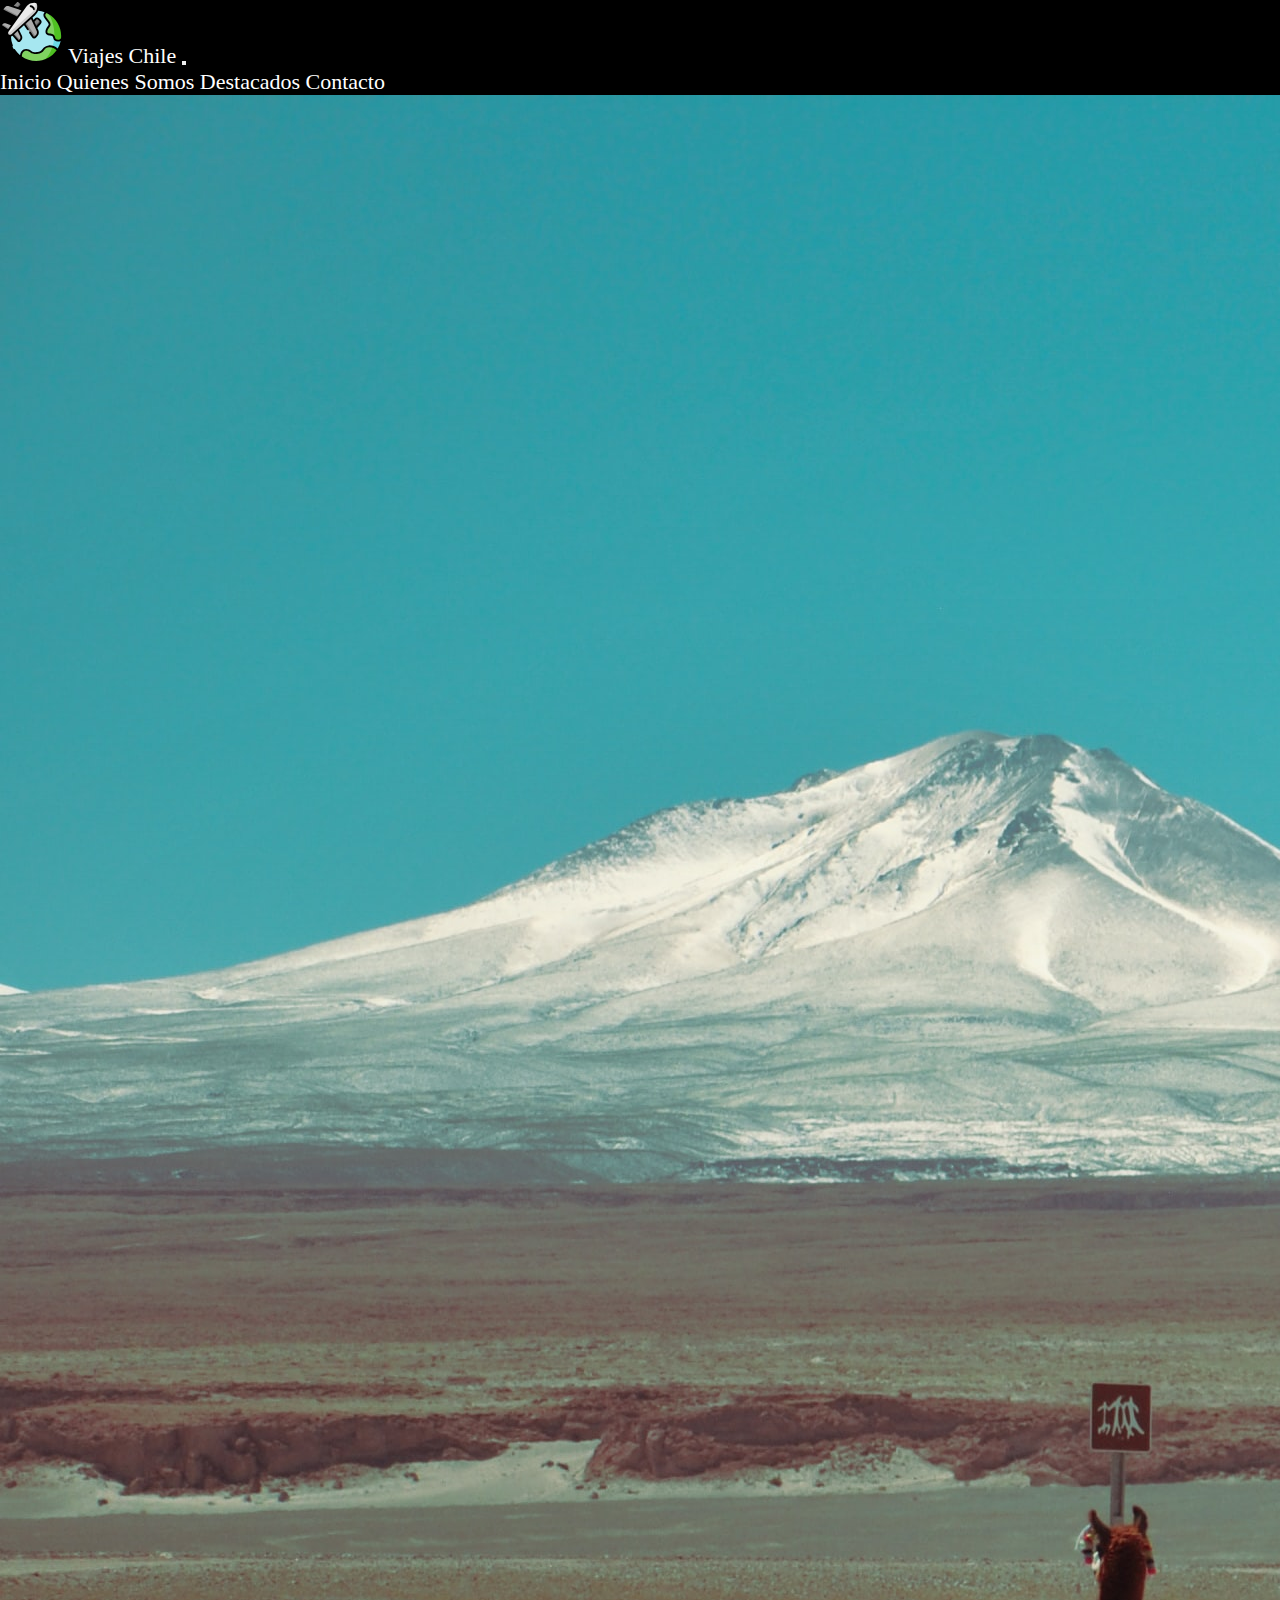
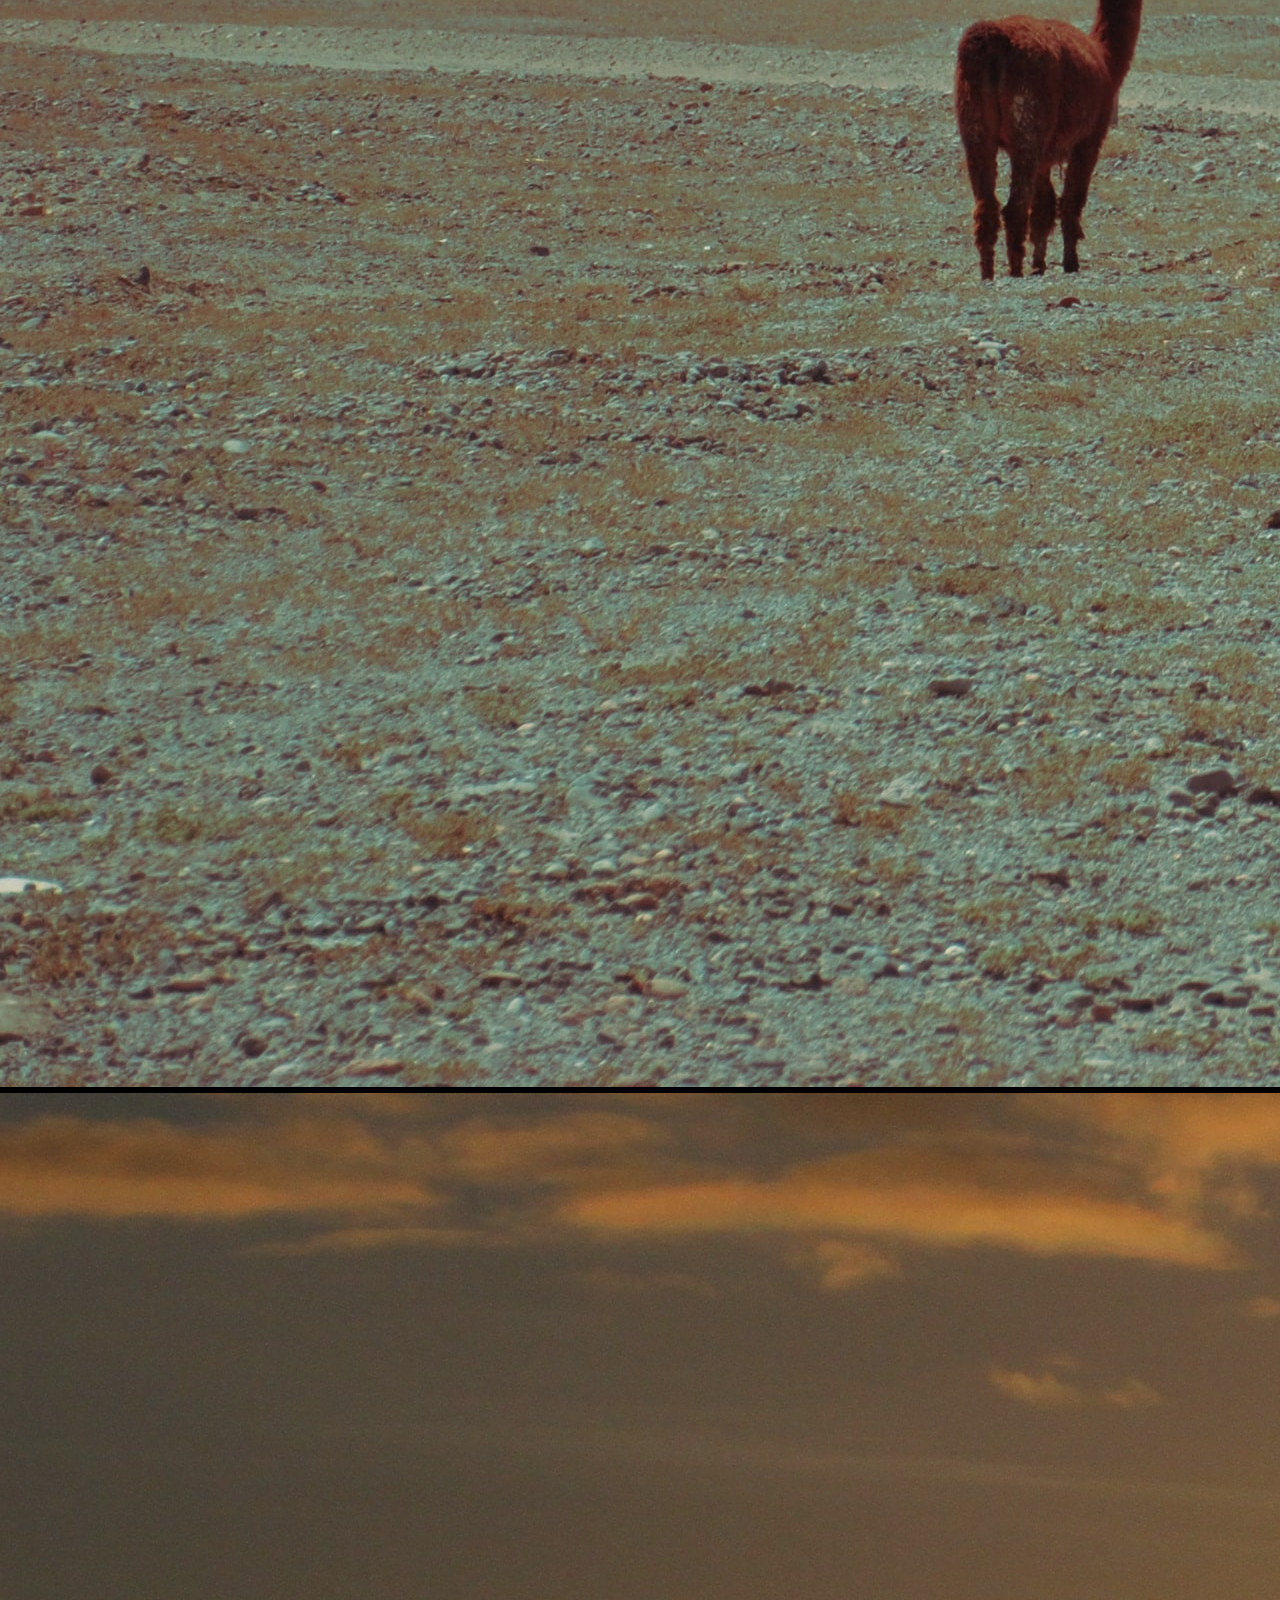
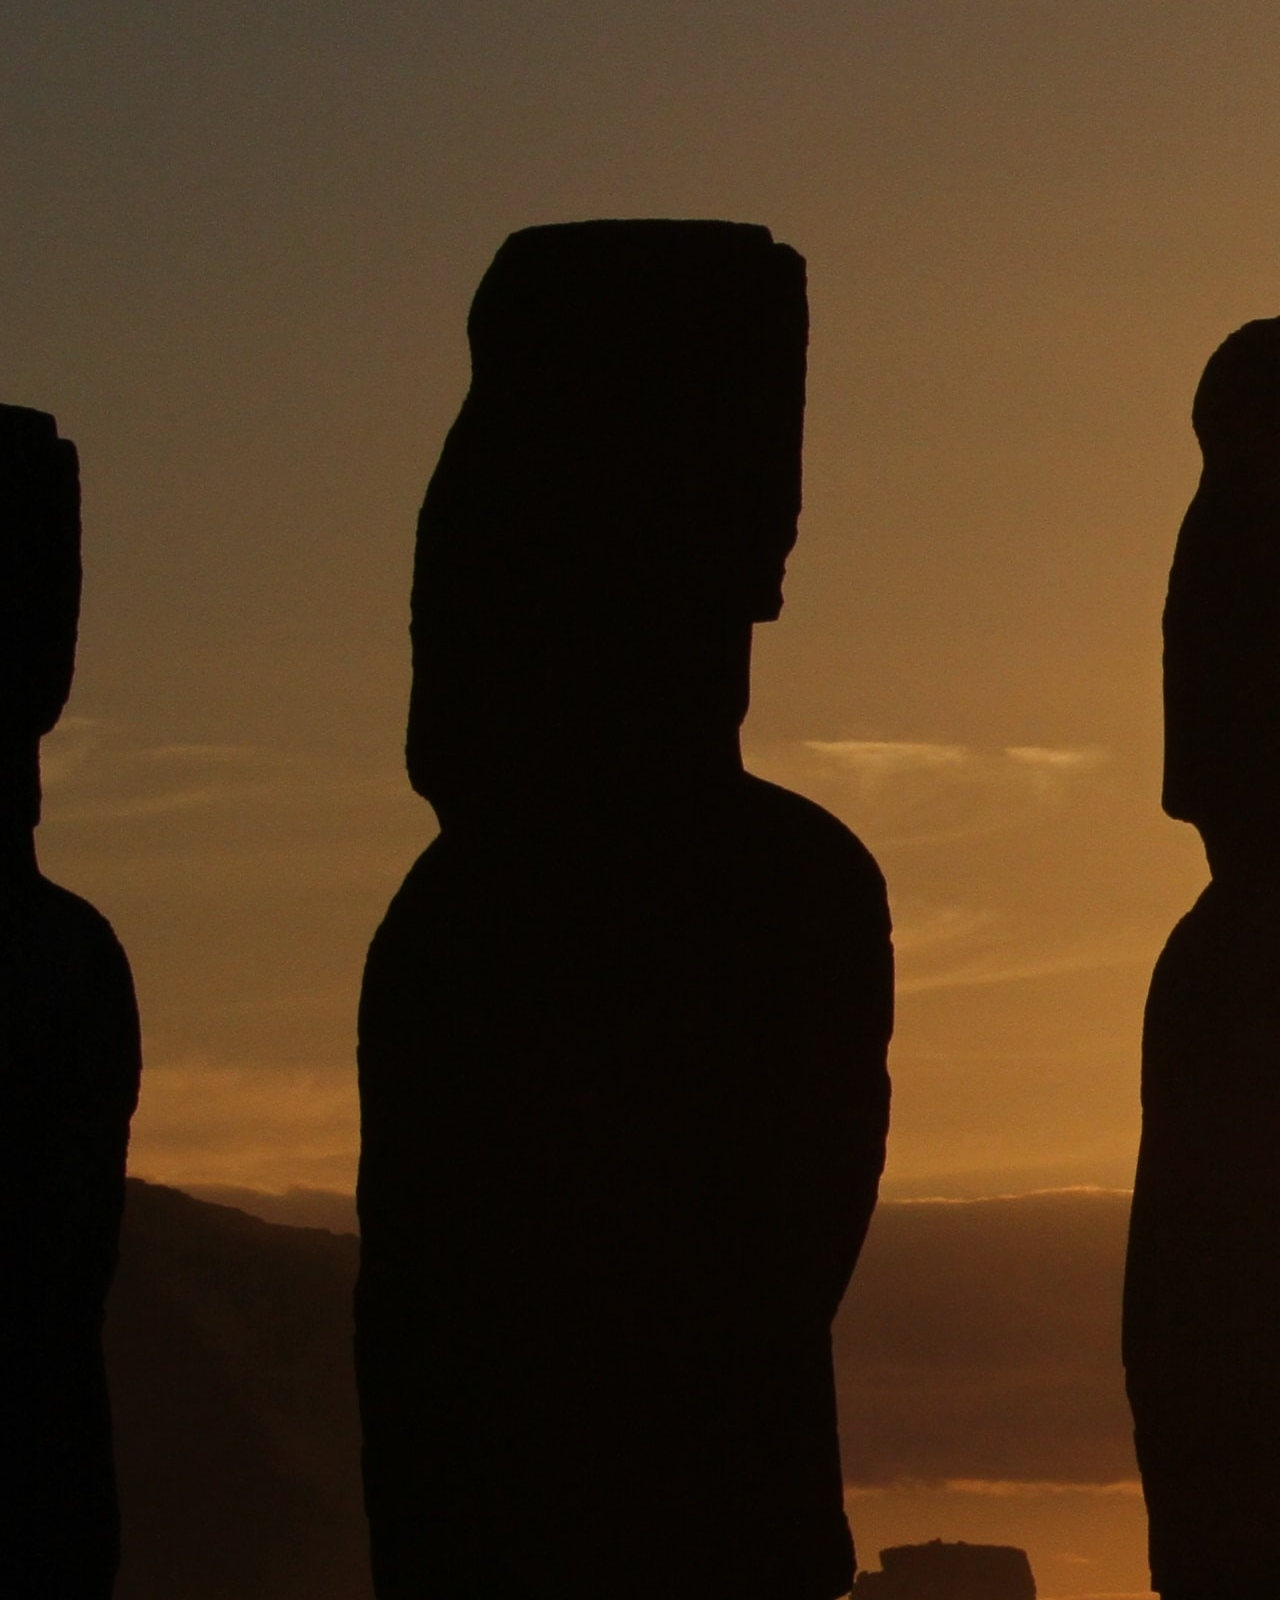
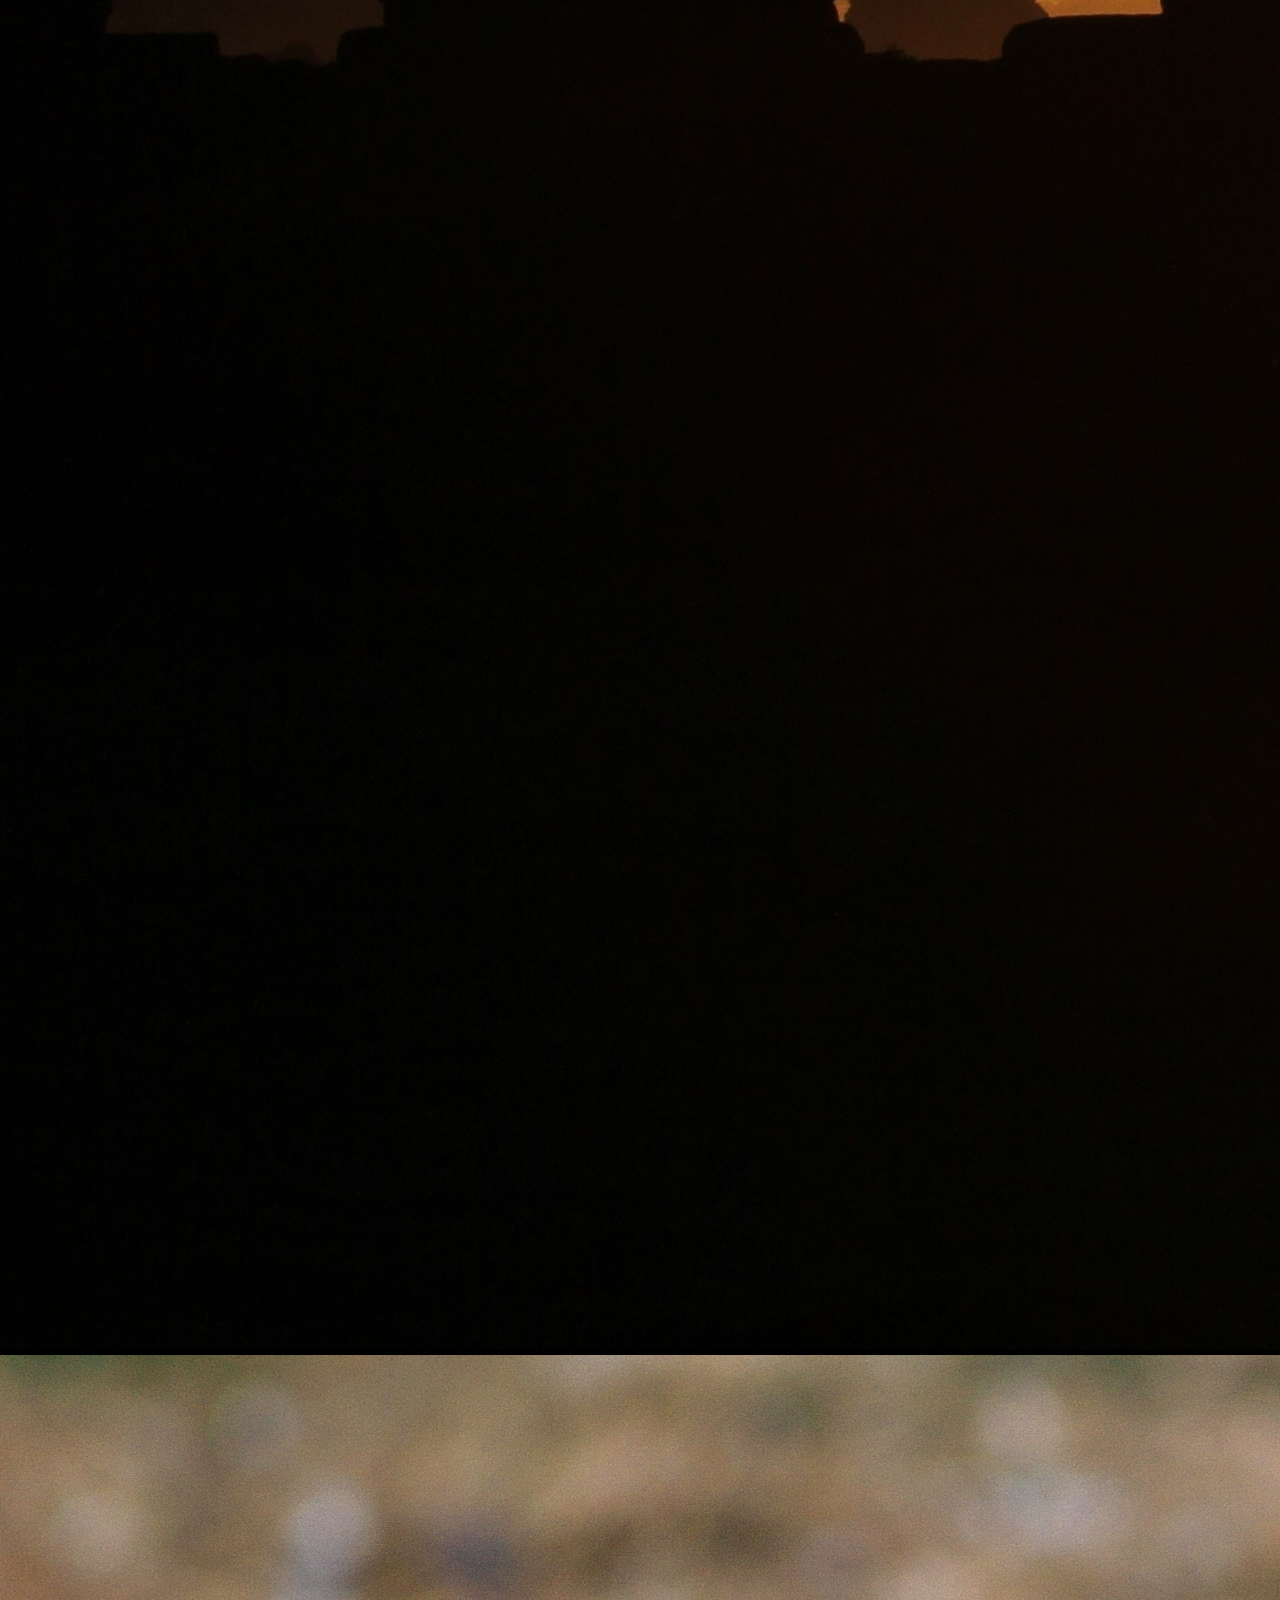
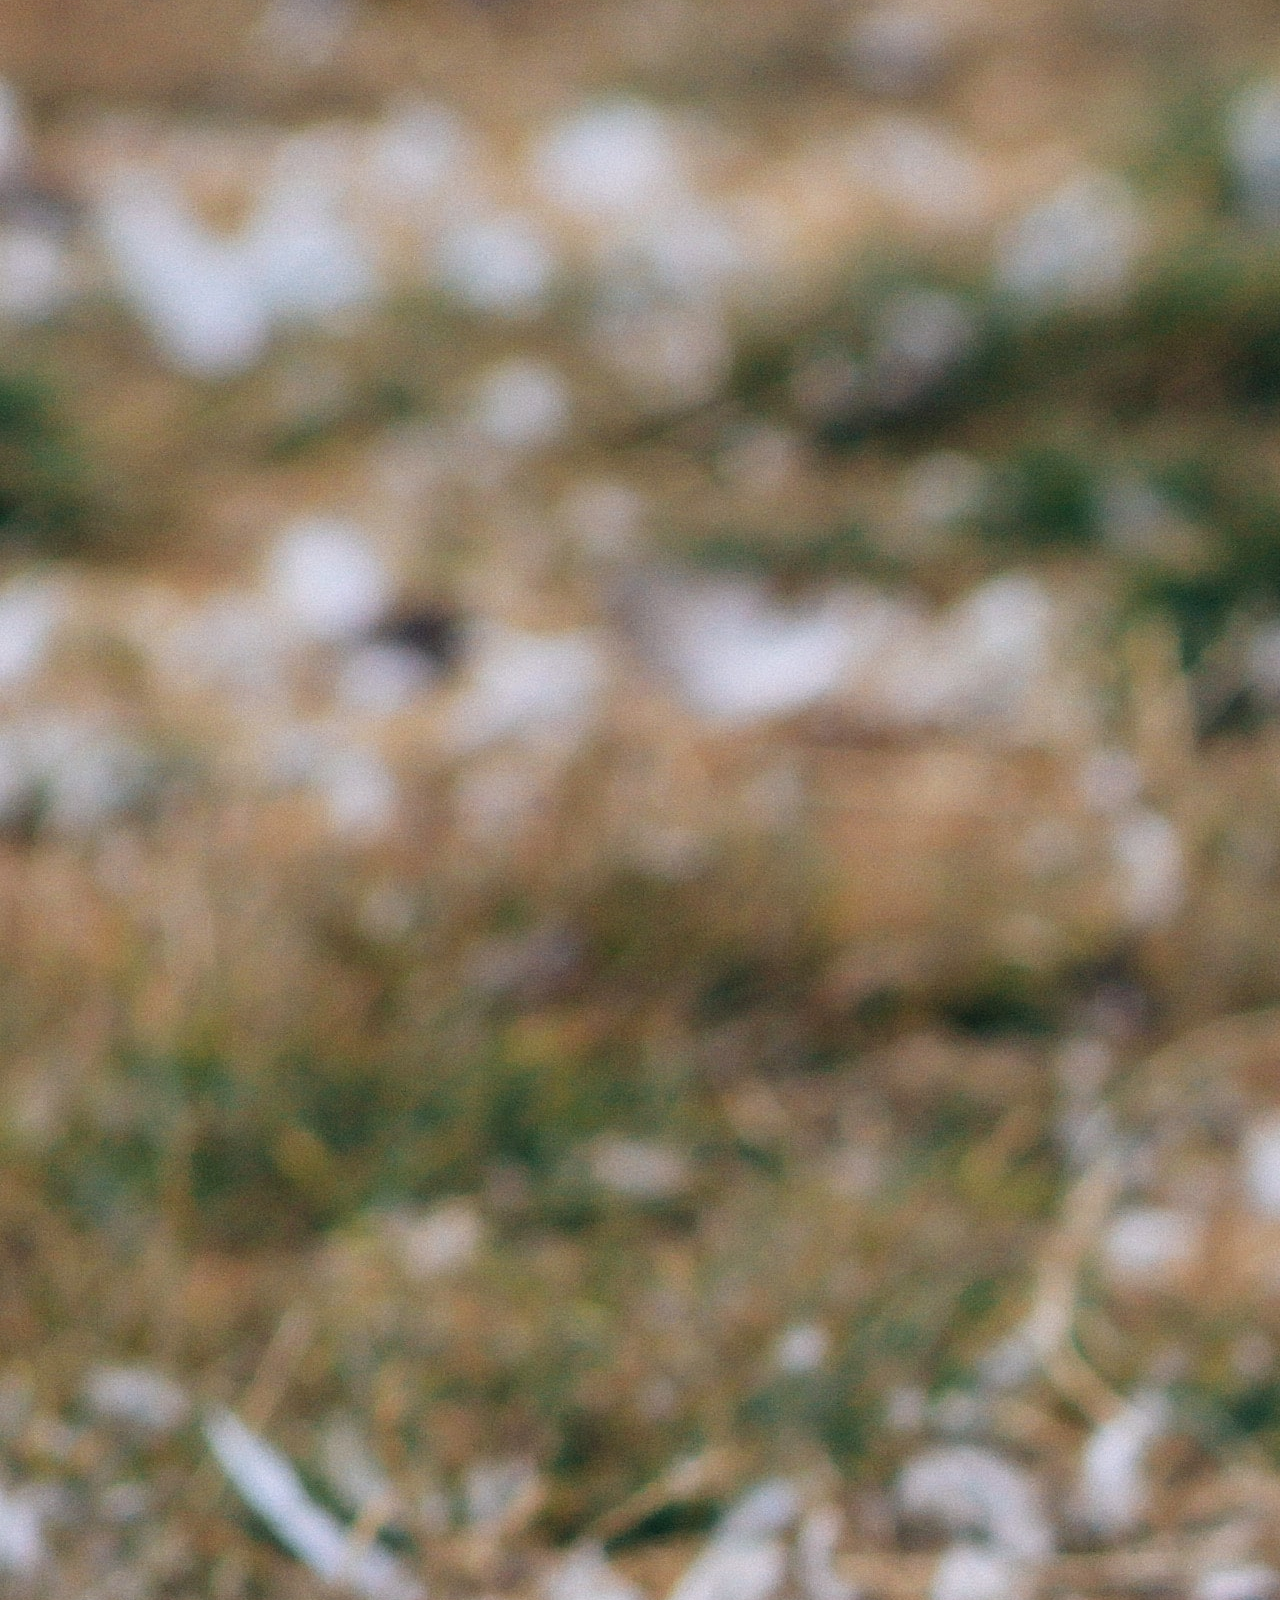
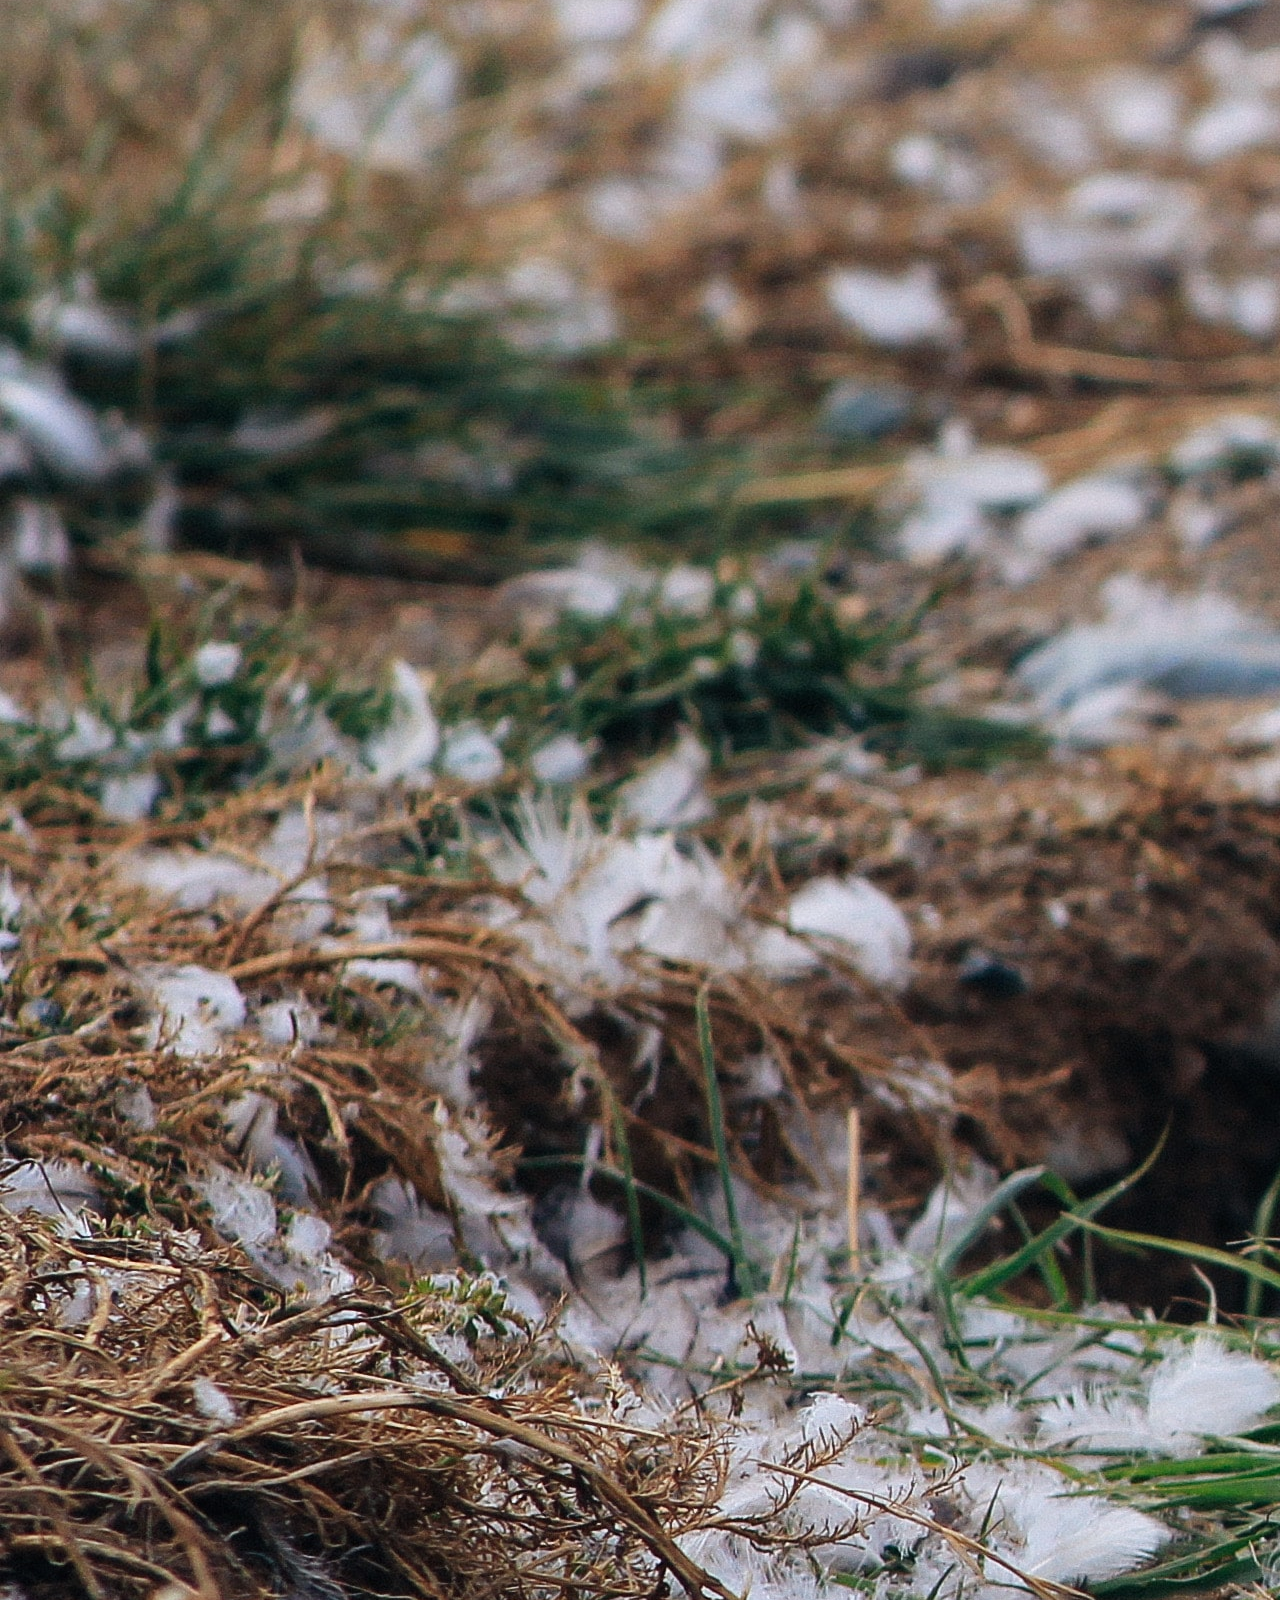
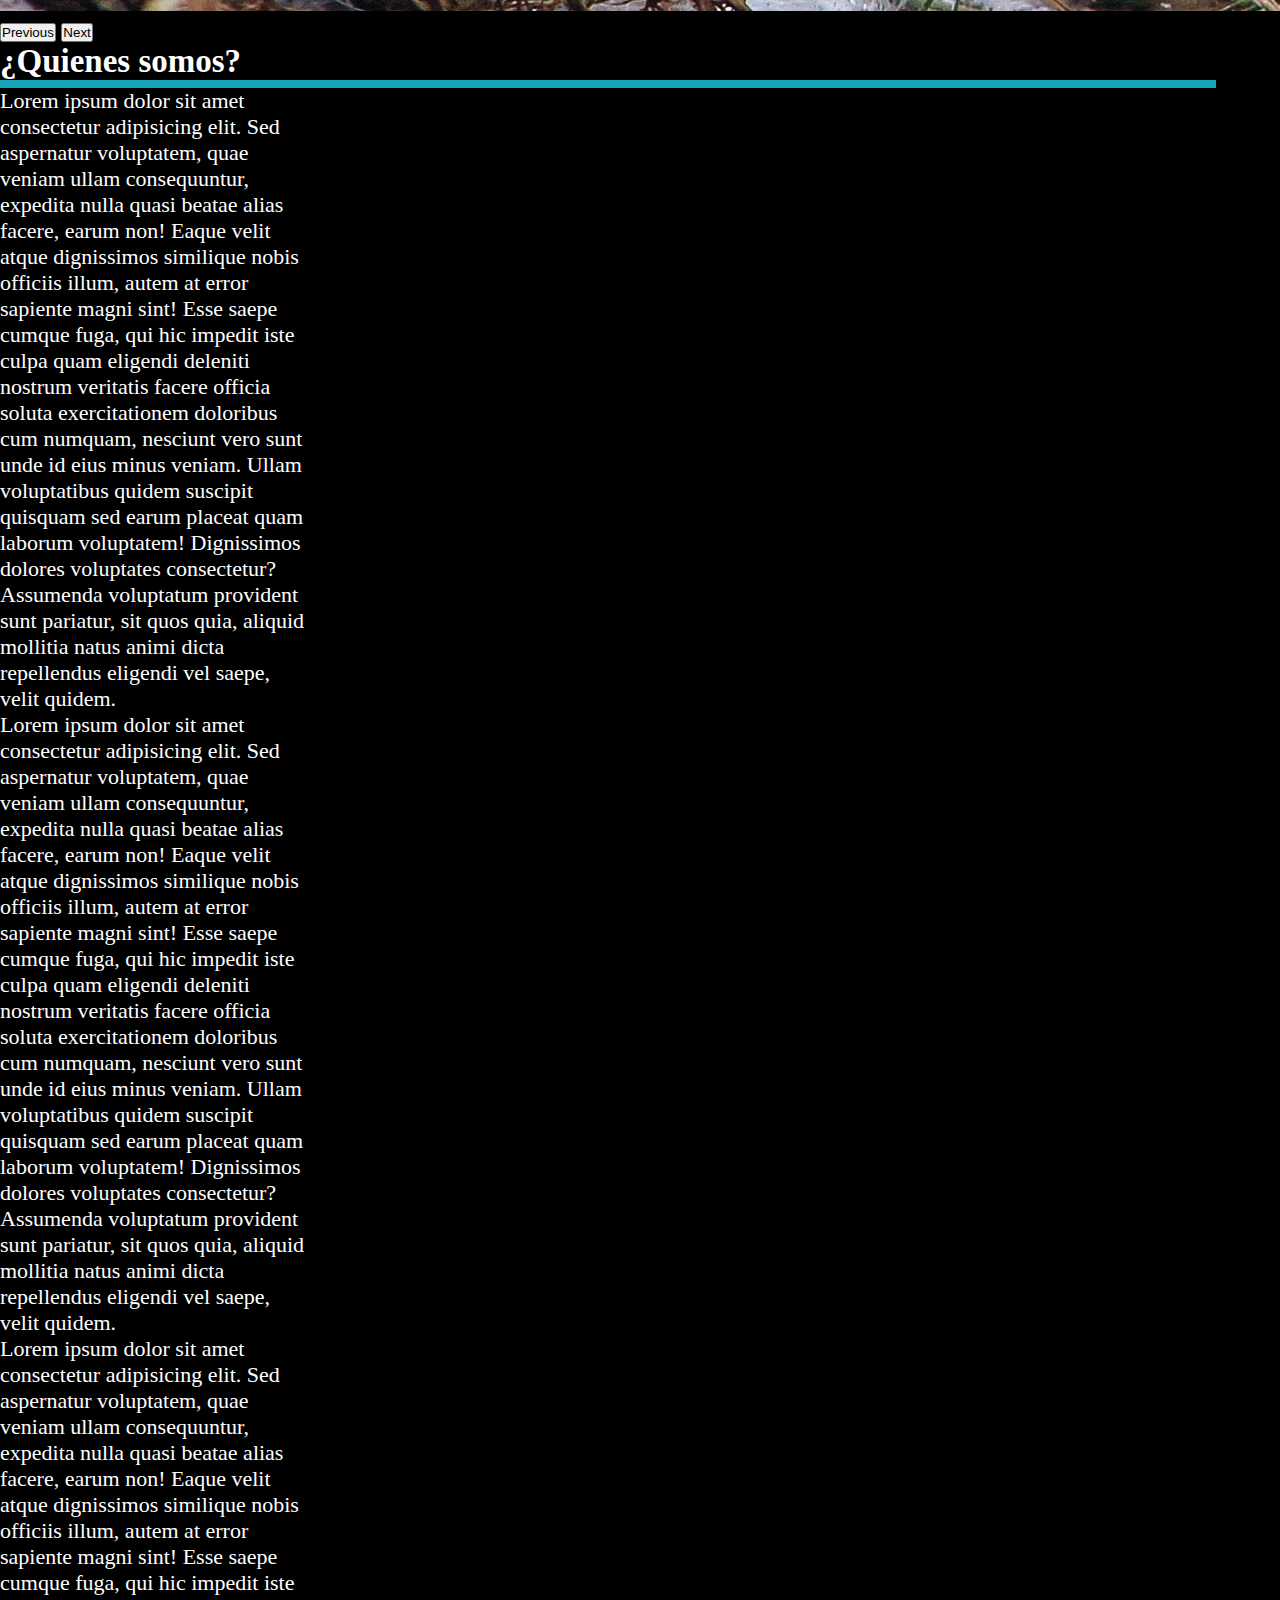
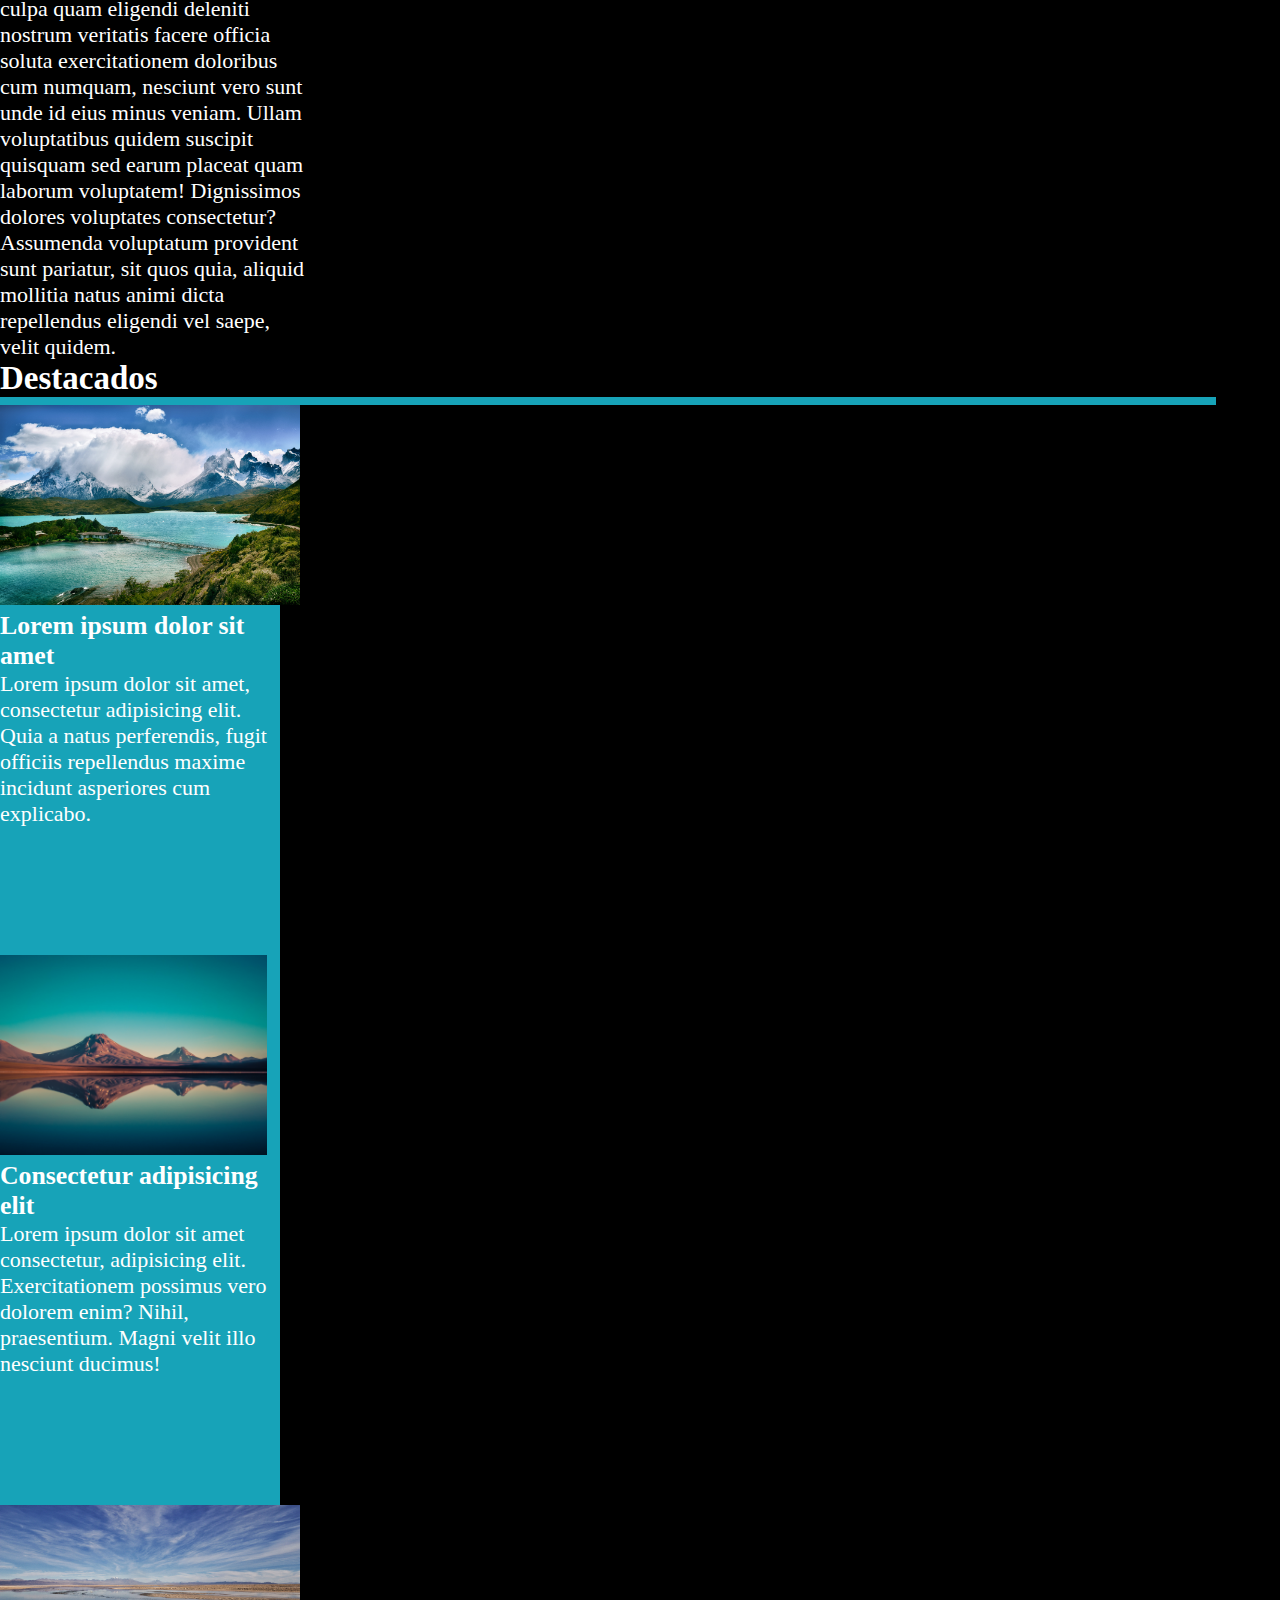
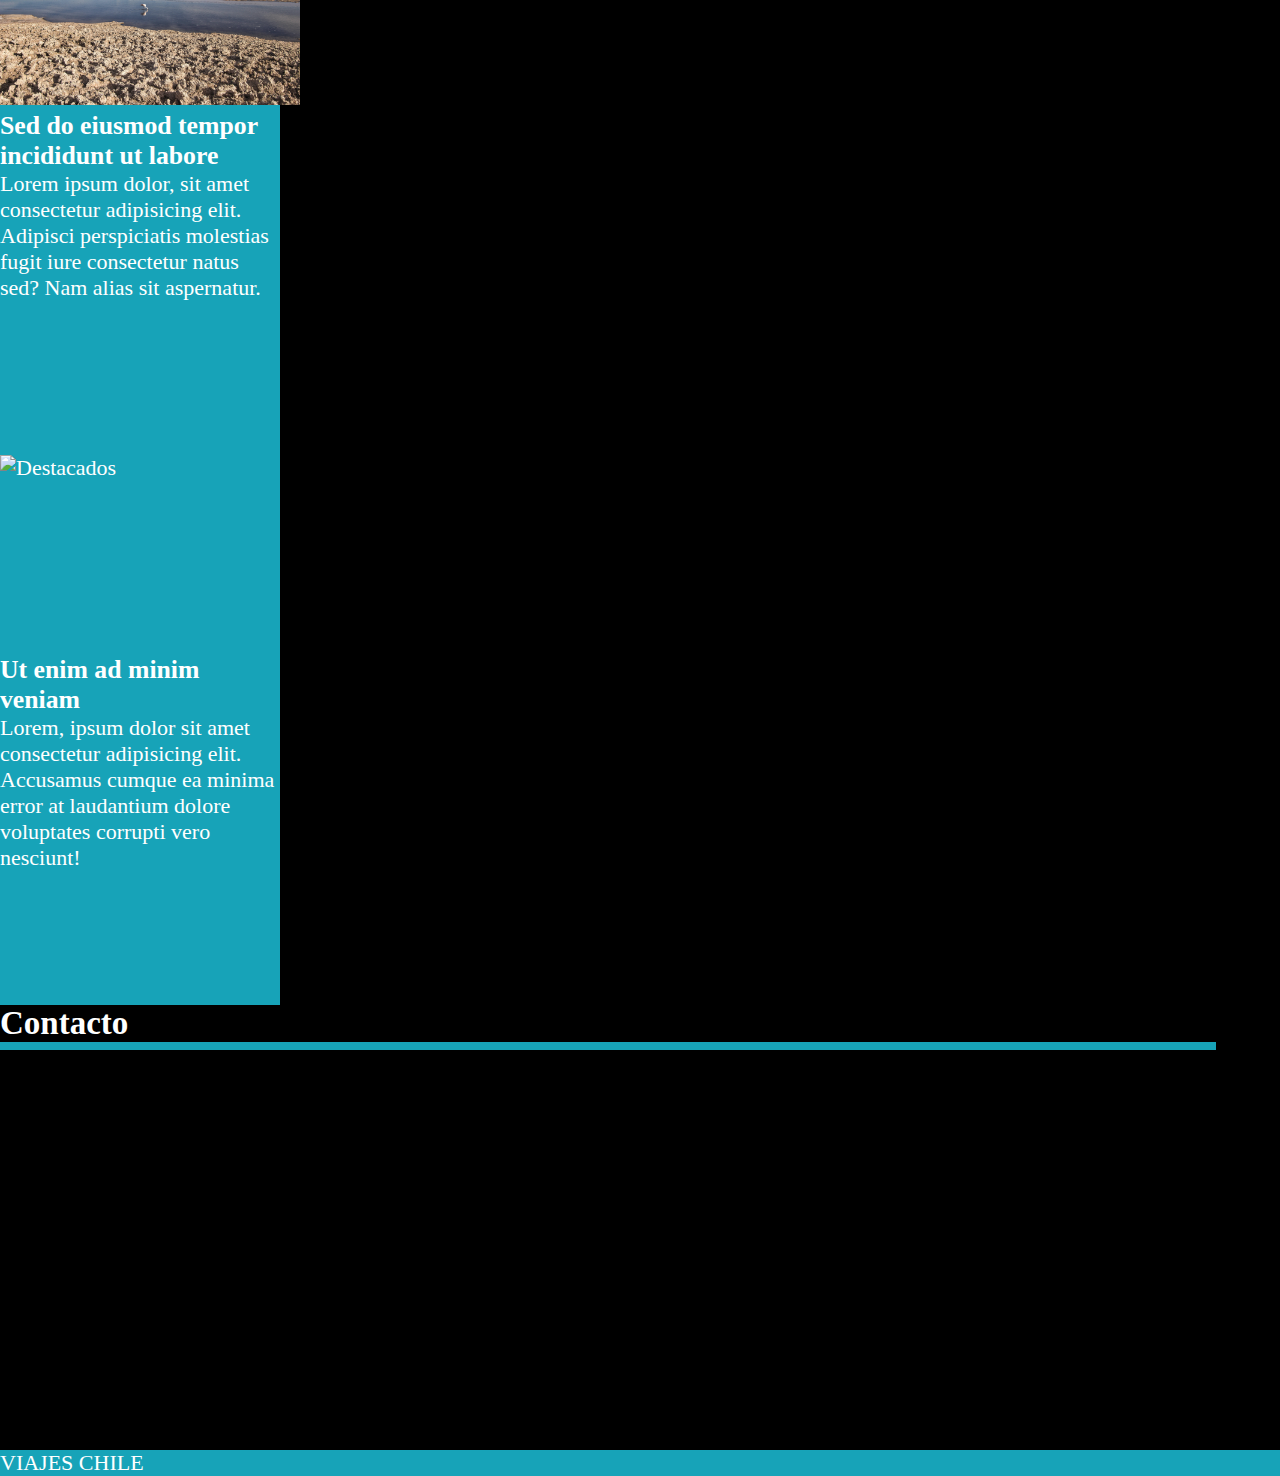
==== index.html @ 714fa1f8 "Corregi las carpetas" ====
<!DOCTYPE html>
<html lang="es">
<head>
    <meta charset="UTF-8">
    <meta http-equiv="X-UA-Compatible" content="IE=edge">
    <meta name="viewport" content="width=device-width, initial-scale=1.0">
    <!-- Bootstrap 5.1.3 -->
    <link href="https://cdn.jsdelivr.net/npm/bootstrap@5.1.3/dist/css/bootstrap.min.css" rel="stylesheet" integrity="sha384-1BmE4kWBq78iYhFldvKuhfTAU6auU8tT94WrHftjDbrCEXSU1oBoqyl2QvZ6jIW3" crossorigin="anonymous">
    <!-- Google Fonts -->
    
    <!-- Font Awesome -->
    <script src="https://kit.fontawesome.com/c285f9db4f.js" crossorigin="anonymous"></script>
    <!-- Local Stylesheet -->
    <link rel="stylesheet" href="assets/css/style.css">
    <title>Viajes Chile</title>
</head>
<body>
    <header class="header">
        <!-- Navbar -->
        <nav id="inicio" class="navbar navbar-dark navbar-expand-md position-absolute w-100 top-0 px-sm-2 px-md-5 bg-transparent d-flex align-items-center">
            <div class="container-fluid">
                <!-- Navigation bar icon/brand -->
                <a href="#" class="navbar-brand">
                    <svg class="logo" id="Layer_1" enable-background="new 0 0 512 512" height="512" viewBox="0 0 512 512" width="512" xmlns="http://www.w3.org/2000/svg"><g clip-rule="evenodd" fill-rule="evenodd"><path d="m503.929 306.615c-2.627 36.922-14.733 71.272-33.92 100.535-37.746 57.698-102.902 95.791-176.938 95.791-45.941 0-88.455-14.746-123.117-39.751-53.45-38.551-88.284-101.507-88.284-172.378l127.572-177.551 96.564-33.064c24.955 1.486 48.71 7.287 70.581 16.689 6.853 2.943 13.534 6.258 20.015 9.888 64.471 36.236 108.042 105.307 108.042 184.581-.001 5.144-.173 10.23-.515 15.26z" fill="#a6e7f0"/><path d="m396.401 106.774c64.471 36.236 108.042 105.307 108.042 184.581 0 5.144-.171 10.231-.514 15.26-4.825 32.235-60.531 29.149-63.472 1.057-2.712-25.863-26.554-26.52-37.518-27.606-27.01-2.743-39.259-22.062-4.768-67.385 28.724-37.751-76.606-76.073-21.785-115.795 6.852 2.943 13.534 6.258 20.015 9.888z" fill="#80d261"/><path d="m312 153.526 13.248 11.774c6.738 6.001 7.366 16.432 1.371 23.205l-32.607 36.722-24.898-18.261 1.57-31.635 18.159-20.433c5.998-6.773 16.419-7.373 23.157-1.372z" fill="#838383"/><path d="m270.685 175.331 23.327 49.896 10.193 21.862c7.566 16.175 2.113 32.55-3.94 39.351l-11.764 13.231c-8.88 10.031-16.246 7.03-23.384-3.801l-68.668-101.621 9.651-45.809 48.71-7.116z" fill="#acacac"/><path d="m145.341 240.601 25.269 50.868c6.196 12.488 1.627 25.434-3.084 30.749l-6.453 7.259c-6.938 7.83-12.706 5.515-18.273-2.972l-40.287-47.067 9.536-27.52z" fill="#acacac"/><path d="m47.978 182.418 52.622 18.518-.228 36.065-32.864 10.516-51.023-33.35c-9.051-4.544-12.049-10.002-5.082-17.804l6.453-7.287c4.71-5.286 16.988-11.288 30.122-6.658z" fill="#acacac"/><path d="m352.573 401.692c18.816-31.292 76.777-38.437 117.435 5.458-37.746 57.698-102.902 95.791-176.938 95.791-45.941 0-88.455-14.746-123.117-39.751-1.913-57.983 44.884-73.015 82.602-41.837 16.246 13.403 76.291 19.89 100.018-19.661z" fill="#80d261"/><path d="m143.371 9.068c3.883 0 7.766 1.343 10.85 4.115l13.248 11.774c6.767 6.001 7.366 16.461 1.371 23.205l-18.131 20.433h-38.66l-13.591-17.318 32.607-36.722c3.226-3.629 7.738-5.487 12.249-5.487z" fill="#838383"/><path d="m98.458 51.277 52.251 17.318 35.576 11.774-6.282 46.01-39.345 18.232-108.927-56.327c-11.592-5.83-15.418-12.774-6.51-22.805l11.764-13.231c6.025-6.801 21.643-14.146 38.574-8.545z" fill="#acacac"/><path d="m248.871 19.527c17.503-5.201 40.658-8.659 51.68 1.257 11.135 9.773 10.393 33.178 7.281 51.182-.457 2.686-1.114 5.43-2.027 8.23-4.054 12.745-12.763 26.377-27.496 39.837l-23.499 21.29-58.361 52.925-94.023 85.103-3.997 3.772c-5.71 4.744-11.478 7.144-16.76 7.687-17.817 1.829-30.237-17.461-17.702-38.322l3.54-4.972 73.151-102.907 45.627-64.242 18.388-25.834c14.133-19.774 29.608-30.662 44.198-35.006z" fill="#ececec"/><path d="m235.281 121.977-58.361 52.925-94.023 85.103-3.997 3.772c-5.739 4.744-11.478 7.144-16.76 7.687-1.085.114-2.141.143-3.169.114 1.056 12.031 10.65 20.461 22.699 19.233 5.282-.543 11.05-2.943 16.76-7.687l3.997-3.772 94.023-85.103 58.361-52.925 23.499-21.29c14.733-13.46 23.441-27.091 27.496-39.837.914-2.801 1.57-5.544 2.027-8.23 3.112-18.004 3.855-41.409-7.281-51.182-3.141-2.829-7.252-4.572-11.963-5.487 2.77 11.117 1.77 25.405-.286 37.351-.457 2.686-1.114 5.401-2.027 8.202-4.054 12.745-12.763 26.377-27.496 39.837z" fill="#cecece"/><path d="m279.422 282.924-68.697-101.621-14.276 12.946 68.668 101.621c7.138 10.831 14.505 13.831 23.384 3.801l6.424-7.23c-5.566 1.714-10.592-2.029-15.503-9.517z" fill="#838383"/><path d="m314.913 178.074-28.124 31.692 7.224 15.46 32.607-36.722c5.996-6.773 5.368-17.204-1.371-23.205l-11.649-10.374v.029c6.681 6.002 7.28 16.405 1.313 23.12z" fill="#595959"/><path d="m134.169 63.008 16.54 5.587 18.131-20.433c5.996-6.744 5.396-17.204-1.371-23.205l-9.08-8.087c6.71 6.03 4.132 15.303-1.978 21.962z" fill="#595959"/><path d="m151.108 129.864-108.898-56.326c-8.109-4.058-12.42-8.688-11.221-14.546l-5.768 6.487c-8.908 10.031-5.082 16.975 6.51 22.805l108.927 56.326z" fill="#838383"/><path d="m155.049 315.388-40.287-47.067-12.249 11.117 40.287 47.067c5.568 8.487 11.335 10.802 18.273 2.972l5.825-6.544c-4.226 1.114-8.08-1.829-11.849-7.545z" fill="#838383"/><path d="m77.13 233.971-50.994-33.35c-6.11-3.086-9.451-6.544-8.851-10.888l-5.882 6.63c-6.967 7.802-3.969 13.26 5.082 17.804l51.023 33.35z" fill="#838383"/><path d="m504.443 291.355c0-79.274-43.571-148.345-108.042-184.581-3.455-1.943-6.995-3.801-10.593-5.573 34.577 45.781 55.991 109.28 55.991 179.466 0 9.573-.4 19.004-1.171 28.263 4.426 26.92 58.561 29.435 63.3-2.315.343-5.03.515-10.116.515-15.26z" fill="#4fc122"/><path d="m503.929 306.615c-4.74 31.749-58.875 29.235-63.3 2.315-2.084 24.834-6.824 48.553-13.876 70.643 14.961 4.401 30.037 13.288 43.257 27.577 19.186-29.263 31.292-63.613 33.919-100.535z" fill="#6bd9e7"/><path d="m426.752 379.573c-15.047 47.267-40.573 87.132-72.637 114.424 48.082-14.517 88.969-45.695 115.894-86.846-13.22-14.29-28.296-23.177-43.257-27.578z" fill="#4fc122"/></g><path d="m512 291.354c0-79.124-42.876-152.375-111.898-191.17-26.384-14.819-54.89-23.801-84.85-26.795.008-.045.019-.09.027-.135 3.396-19.647 4.463-45.682-9.673-58.088-14.816-13.333-43.254-7.528-58.891-2.883-17.564 5.229-34.229 18.32-48.202 37.873l-15.132 21.289-19.399-6.424 10.506-11.839c4.248-4.778 6.377-10.945 5.996-17.364-.381-6.413-3.222-12.278-7.994-16.512l-13.243-11.766c-4.768-4.247-10.927-6.373-17.332-5.995-6.398.382-12.257 3.218-16.501 7.992l-29.31 33.009-18.171-6.017c-21.062-6.966-39.411 2.587-46.596 10.698l-11.766 13.235c-5.468 6.157-7.666 12.28-6.531 18.202 1.238 6.463 6.242 11.819 15.22 16.334l101.188 52.325-31.701 44.599-47.257-16.632c-17.015-6-32.212 1.951-38.293 8.776l-6.432 7.263c-4.64 5.196-6.494 10.45-5.509 15.614 1.519 7.973 9.342 12.209 12.45 13.782l44.198 28.889c-10.188 17.855-5.242 34.041 4.36 42.283 3.346 2.872 7.799 5.188 12.979 6.153.84 26.083 6.207 51.472 16.017 75.569 1.194 2.933 4.02 4.71 7.002 4.71.949 0 1.913-.18 2.846-.559 3.865-1.574 5.724-5.983 4.15-9.848-9.211-22.628-14.218-46.486-14.932-71.002 4.006-1.317 8.177-3.498 12.412-6.765l35.011 40.903c1.943 2.935 7.041 10.148 15.096 10.731.352.025.702.038 1.052.038 4.866 0 9.514-2.464 13.825-7.328l6.46-7.268c6.084-6.864 12.222-22.946 4.196-39.124l-22.728-45.754 40.42-36.648 24.642 36.47c1.46 2.161 3.843 3.326 6.269 3.326 1.456 0 2.927-.42 4.224-1.296 3.458-2.337 4.368-7.034 2.031-10.493l-25.854-38.264 45.922-41.636 11.48 24.581c.048.108.097.215.15.321l33.428 71.577c6.497 13.889.96 26.967-2.743 31.127l-11.775 13.243c-2.578 2.913-4.28 3.654-4.891 3.577-.866-.061-3.214-1.505-6.573-6.601l-20.844-30.835c-2.336-3.457-7.035-4.365-10.493-2.029-3.458 2.337-4.366 7.035-2.029 10.494l20.795 30.762c5.585 8.473 11.496 12.819 18.072 13.286.387.028.771.042 1.156.042 5.604-.001 11.023-2.914 16.113-8.665l11.761-13.228c7.219-8.111 14.544-27.475 5.142-47.573l-8.103-17.349 29.327-33.027c8.755-9.888 7.857-25.077-2.008-33.864l-13.242-11.768c-4.774-4.253-10.932-6.389-17.34-6.004-6.404.38-12.264 3.225-16.491 7.999l-10.522 11.839-8.653-18.529 19.363-17.556c.007-.006.013-.012.02-.018 12.864-11.747 22.171-24.486 27.512-37.466 17.676 1.522 34.815 5.286 51.268 11.234-5.329 5.893-8.372 12.158-9.205 18.953-2.124 17.315 10.788 32.654 23.275 47.489 17.164 20.392 24.329 31.209 15.904 42.282-19.84 26.071-26.687 46.691-20.352 61.287 3.13 7.211 10.94 16.22 30.389 18.196.629.063 1.299.123 2.005.187 14.137 1.285 26.973 3.834 28.741 20.684 1.731 16.531 17.42 28.398 38.152 28.857.372.008.745.013 1.119.013 6.984 0 14.149-1.449 20.434-4.494-4.614 22.277-12.876 43.23-24.118 62.218-21.101-19.23-47.301-28.632-73.179-25.954-21.681 2.238-39.633 12.698-49.257 28.705-10.116 16.861-27.211 22.976-39.77 25.137-21.578 3.711-42.298-1.922-48.954-7.412-21.109-17.449-46.316-22.35-65.781-12.791-15.952 7.834-25.969 24.06-28.568 45.57-15.758-13.147-29.692-28.785-41.194-46.624-2.261-3.508-6.937-4.517-10.447-2.257-3.507 2.262-4.518 6.939-2.256 10.447 40.624 63.008 109.388 100.625 183.947 100.625 58.484 0 113.465-22.796 154.814-64.19 37.463-37.502 59.675-86.204 63.516-138.564.001-.004.001-.007.002-.01.062-.414.08-.824.074-1.23.342-5.022.525-10.072.525-15.152zm-217.497-131.447c1.555-1.756 3.714-2.801 6.079-2.942 2.364-.145 4.639.642 6.398 2.209l13.242 11.768c3.653 3.254 3.985 8.886.745 12.545l-24.985 28.137-16.344-34.994zm-157.79-140.331c1.561-1.756 3.728-2.802 6.101-2.943 2.371-.158 4.634.638 6.387 2.199l13.254 11.778c1.755 1.557 2.8 3.725 2.941 6.104.142 2.386-.641 4.668-2.209 6.432l-14.822 16.704-36.641-12.133zm-101.586 61.957c-6.612-3.325-7.197-5.479-7.242-5.713-.115-.598.386-2.392 2.985-5.318l11.773-13.243c3.685-4.159 15.999-11.193 30.542-6.38l74.85 24.785c.126.048.254.086.382.127l25.803 8.544-35.927 50.545zm-15.251 125.881c-3.323-1.668-4.404-2.856-4.706-3.271.127-.362.547-1.263 1.891-2.77l6.437-7.269c2.613-2.932 11.773-8.155 21.972-4.557l43.169 15.191-23.083 32.475-44.935-29.37c-.241-.158-.49-.301-.745-.429zm143.964 87.413c4.797 9.67.656 19.416-1.962 22.37l-6.461 7.269c-1.325 1.495-2.17 2.016-2.516 2.185-.449-.255-1.751-1.194-3.782-4.291-.176-.268-.369-.525-.577-.768l-35.519-41.496 29.992-27.193zm109.375-180.376-23.291 21.117c-.13.111-.257.225-.378.343l-156.066 141.5c-4.184 3.445-8.473 5.417-12.424 5.874-.086.007-.172.013-.257.023-3.649.363-7.001-.57-9.692-2.88-4.926-4.228-7.061-13.213-.804-23.809l76.415-107.506c.057-.077.112-.154.166-.234l63.936-89.951c11.99-16.777 25.894-27.898 40.203-32.157 20.81-6.185 37.853-6.326 44.542-.307 6.675 5.858 8.521 22.8 4.817 44.226-2.516 14.696-11.911 29.828-27.167 43.761zm198.213 207.755c-10.884-.241-22.435-5.581-23.455-15.322-3.209-30.599-30.676-33.096-42.404-34.162-.663-.061-1.293-.118-1.866-.175-6.705-.68-15.277-2.825-18.032-9.175-3.827-8.816 2.921-25.626 18.515-46.117 16.673-21.913-1.648-43.678-16.369-61.167-10.402-12.357-21.158-25.136-19.836-35.915.604-4.925 3.726-9.712 9.489-14.554 5.154 2.356 10.233 4.936 15.229 7.742 64.265 36.12 104.187 104.323 104.187 177.992 0 4.951-.187 9.859-.535 14.723-2.202 12.246-14.722 16.365-24.923 16.13zm-178.358 173.178c-42.062 0-82.134-12.887-115.609-36.088.134-20.956 7.608-36.519 20.79-42.992 14.06-6.908 33.023-2.739 49.494 10.878 12.106 9.987 38.392 14.565 61.139 10.654 15.677-2.697 37.106-10.482 50.165-32.25 7.043-11.713 21.194-19.734 37.852-21.453 22.298-2.308 45.073 6.344 63.312 23.836-36.874 52.805-98.042 87.415-167.143 87.415z"/><path d="m248.269 43.546c-4.159.349-7.248 4.002-6.9 8.161.349 4.16 3.999 7.258 8.162 6.9 7.583-.615 17.629 8.602 18.553 17.04.424 3.87 3.698 6.736 7.503 6.736.275 0 .553-.015.832-.046 4.149-.454 7.144-4.186 6.69-8.334-1.828-16.692-19.08-31.793-34.84-30.457z"/></svg>
                    Viajes Chile
                </a>
                <!-- Button for opening the nav menu -->
                <button class="navbar-toggler" type="button" data-bs-toggle="collapse" data-bs-target="#navbarToggleExternalContent" aria-controls="navbarToggleExternalContent" aria-expanded="false" aria-label="Toggle navigation">
                    <span class="navbar-toggler-icon"></span>
                </button>
                <!-- Navigation menu -->
                <div class="collapse navbar-collapse navbar-nav" id="navbarToggleExternalContent">
                    <div class="bg-transparent ms-auto rounded-bottom">
                        <a class="nav-link p-2 d-md-inline-block active" href="#inicio">Inicio</a>
                        <a class="nav-link p-2 d-md-inline-block px-md-2 my-md-0" href="#presentacion">Quienes Somos</a>
                        <a class="nav-link p-2 d-md-inline-block px-md-2 my-md-0" href="#destacados">Destacados</a>
                        <a class="nav-link p-2 d-md-inline-block" href="#contacto">Contacto</a>
                    </div>
                </div>
            </div>
        </nav>
        <!-- Carousel -->
        <div id="carouselExampleControls" class="carousel slide" data-bs-ride="carousel">
            <div class="carousel-inner">
              <div class="carousel-item active">
                <img src="assets/img/carousel1.jpg" class="d-block w-100" alt="...">
              </div>
              <div class="carousel-item">
                <img src="assets/img/carousel2.jpg" class="d-block w-100" alt="...">
              </div>
              <div class="carousel-item">
                <img src="assets/img/carousel3.jpg" class="d-block w-100" alt="...">
              </div>
            <button class="carousel-control-prev" type="button" data-bs-target="#carouselExampleControls" data-bs-slide="prev">
              <span class="carousel-control-prev-icon" aria-hidden="true"></span>
              <span class="visually-hidden">Previous</span>
            </button>
            <button class="carousel-control-next" type="button" data-bs-target="#carouselExampleControls" data-bs-slide="next">
              <span class="carousel-control-next-icon" aria-hidden="true"></span>
              <span class="visually-hidden">Next</span>
            </button>
          </div>
    </header>

    <main>
        <!-- Sección de presentación -->
        <section class="py-5 d-none d-md-block">
            <h2 id="presentacion" class="text-center my-4">¿Quienes somos?</h2>
            <hr class="rounded-pill mx-auto">
            <!-- Parrafos presentacion -->
            <div class="presentacion w-90 mx-auto row gap-4 justify-content-center mb-5">
                <div class="presentacion__carta col-sm p-0">
                    <div class="bg-viajes py-1 d-flex"><i class="fs-1 fas fa-plane"></i></div>
                    <p class="presentacion__parrafo">Lorem ipsum dolor sit amet consectetur adipisicing elit. Sed aspernatur voluptatem, quae veniam ullam consequuntur, expedita nulla quasi beatae alias facere, earum non! Eaque velit atque dignissimos similique nobis officiis illum, autem at error sapiente magni sint! Esse saepe cumque fuga, qui hic impedit iste culpa quam eligendi deleniti nostrum veritatis facere officia soluta exercitationem doloribus cum numquam, nesciunt vero sunt unde id eius minus veniam. Ullam voluptatibus quidem suscipit quisquam sed earum placeat quam laborum voluptatem! Dignissimos dolores voluptates consectetur? Assumenda voluptatum provident sunt pariatur, sit quos quia, aliquid mollitia natus animi dicta repellendus eligendi vel saepe, velit quidem.</p>
                </div>
                <div class="presentacion__carta col-sm p-0">
                    <p class="presentacion__parrafo">Lorem ipsum dolor sit amet consectetur adipisicing elit. Sed aspernatur voluptatem, quae veniam ullam consequuntur, expedita nulla quasi beatae alias facere, earum non! Eaque velit atque dignissimos similique nobis officiis illum, autem at error sapiente magni sint! Esse saepe cumque fuga, qui hic impedit iste culpa quam eligendi deleniti nostrum veritatis facere officia soluta exercitationem doloribus cum numquam, nesciunt vero sunt unde id eius minus veniam. Ullam voluptatibus quidem suscipit quisquam sed earum placeat quam laborum voluptatem! Dignissimos dolores voluptates consectetur? Assumenda voluptatum provident sunt pariatur, sit quos quia, aliquid mollitia natus animi dicta repellendus eligendi vel saepe, velit quidem.</p>
                    <div class="bg-viajes py-1 d-flex"><i class="fs-1 fas fa-mountain"></i></div>
                </div>
                <div class="presentacion__carta col-sm p-0">
                    <div class="bg-viajes py-1 d-flex"><i class="fs-1 fas fa-route"></i></div>
                    <p class="presentacion__parrafo">Lorem ipsum dolor sit amet consectetur adipisicing elit. Sed aspernatur voluptatem, quae veniam ullam consequuntur, expedita nulla quasi beatae alias facere, earum non! Eaque velit atque dignissimos similique nobis officiis illum, autem at error sapiente magni sint! Esse saepe cumque fuga, qui hic impedit iste culpa quam eligendi deleniti nostrum veritatis facere officia soluta exercitationem doloribus cum numquam, nesciunt vero sunt unde id eius minus veniam. Ullam voluptatibus quidem suscipit quisquam sed earum placeat quam laborum voluptatem! Dignissimos dolores voluptates consectetur? Assumenda voluptatum provident sunt pariatur, sit quos quia, aliquid mollitia natus animi dicta repellendus eligendi vel saepe, velit quidem.</p>
                </div>
            </div>
        </section>
        
        <!-- Sección de destacados -->
        <section class="py-5">
            <h2 id="destacados" class="text-center">Destacados</h2>
            <hr class="rounded-pill mx-auto">
            <!-- Cartas -->
            <div class="cards row justify-content-center gap-4 mx-auto w-90">
                <div class="card col col-md-3 bg-viajes p-0">
                    <img src="assets/img/card1.jpg" alt="Destacados" class="card-img-top w-100">
                    <div class="card-header">
                        <h3 class="card-title">Lorem ipsum dolor sit amet</h3>
                    </div>
                    <div class="card-body">
                        <p class="card-text">Lorem ipsum dolor sit amet, consectetur adipisicing elit. Quia a natus perferendis, fugit officiis repellendus maxime incidunt asperiores cum explicabo.</p>
                    </div>
                </div>
                <div class="card col col-md-3 bg-viajes p-0">
                    <img src="assets/img/card2.jpg" alt="Destacados" class="card-img-top w-100">
                    <div class="card-header">
                        <h3 class="card-title">Consectetur adipisicing elit</h3>
                    </div>
                    <div class="card-body">
                        <p class="card-text">Lorem ipsum dolor sit amet consectetur, adipisicing elit. Exercitationem possimus vero dolorem enim? Nihil, praesentium. Magni velit illo nesciunt ducimus!</p>
                    </div>
                </div>
                <div class="card col col-md-3 bg-viajes p-0">
                    <img src="assets/img/card3.jpg" alt="Destacados" class="card-img-top w-100">
                    <div class="card-header">
                        <h3 class="card-title">Sed do eiusmod tempor incididunt ut labore</h3>
                    </div>
                    <div class="card-body">
                        <p class="card-text">Lorem ipsum dolor, sit amet consectetur adipisicing elit. Adipisci perspiciatis molestias fugit iure consectetur natus sed? Nam alias sit aspernatur.</p>
                    </div>
                </div>
                <div class="card col col-md-3 bg-viajes p-0">
                    <img src="assets/img/card4.jpg" alt="Destacados" class="card-img-top w-100">
                    <div class="card-header">
                        <h3 class="card-title">Ut enim ad minim veniam</h3>
                    </div>
                    <div class="card-body">
                        <p class="card-text">Lorem, ipsum dolor sit amet consectetur adipisicing elit. Accusamus cumque ea minima error at laudantium dolore voluptates corrupti vero nesciunt!</p>
                    </div>
                </div>
            </div>
        </section>
        <!-- Contacto -->
        <section class="py-5">
            <h2 id="contacto" class="text-center">Contacto</h2>
            <hr class="mx-auto rounded-pill">
            <div class="w-90 mx-auto">
                <div data-tf-widget="vsQTnDfr" data-tf-iframe-props="title=Registration Form" style="width:100%;height:400px;"></div><script src="//embed.typeform.com/next/embed.js"></script>
            </div>
        </section>
    </main>
    <!-- Footer -->
    <footer class="footer bg-viajes px-1 px-md-5 d-flex align-content-center justify-content-between">
            <a class="footer__text fs-2" href="#inicio">VIAJES CHILE</a>
            <div class="footer__icons d-flex gap-3 fs-2">
                <a data-bs-toggle="tooltip" data-bs-placement="top" title="Github" href="https://github.com/"><i class="fab fa-github-square"></i></a>
                <a data-bs-toggle="tooltip" data-bs-placement="top" title="Linkedin" href="https://linkedin.com"><i class="fab fa-linkedin"></i></a>
                <a data-bs-toggle="tooltip" data-bs-placement="top" title="Twitter" href="https://twitter.com"><i class="fab fa-twitter-square"></i></a>
                <a data-bs-toggle="tooltip" data-bs-placement="top" title="Facebook" href="https://facebook.com"><i class="fab fa-facebook-square"></i></a>
        </div>
    </footer>
    <!-- Bootstrap 5.1.3 -->
    <script src="https://cdn.jsdelivr.net/npm/bootstrap@5.1.3/dist/js/bootstrap.bundle.min.js" integrity="sha384-ka7Sk0Gln4gmtz2MlQnikT1wXgYsOg+OMhuP+IlRH9sENBO0LRn5q+8nbTov4+1p" crossorigin="anonymous"></script>
    <script src="assets/js/main.js"></script>
</body>
</html>
---- assets/css/style.css ----
* {
    margin: 0;
    padding: 0;
    box-sizing: border-box;
}

:root {
    --viajes: #17A3B8;
    font-size: 22px;
    scroll-behavior: smooth;
}

body {
    background-color: black;
    color: #fff;
}

.bg-viajes {
    background-color: var(--viajes);
}

hr {
    border: solid .2rem var(--viajes);
    color: var(--viajes);
    width: 95%;
}

.w-90 {
    width: 90%;
}

a {
    color: inherit;
    text-decoration: none;
}

i {
    width: fit-content;
    margin: 0 auto;
}

.header {
    background-image: url();
    position: relative;
}
.navbar {
    top: 0;
    z-index: 1;
}

.logo {
    height: 7vh;
    width: min-content;
}

.carousel {
    z-index: -1;
}

.presentacion__carta {
    min-width: 300px;
    width: 27%;
    max-width: 36rem;
}
.presentacion__parrafo {
    width: 99%;
}

.card {
    min-width: 280px;
    width: 20%;
    max-width: 32rem;

    min-height: 25rem;
}
.card-img-top {
    min-height: 200px;   
    height: 20vh;   
    max-height: 4rem;   
}

.footer__text {
    width: fit-content;
}
a:hover {
    color: inherit;
}
.footer__icons>i {
    line-height: inherit;
}
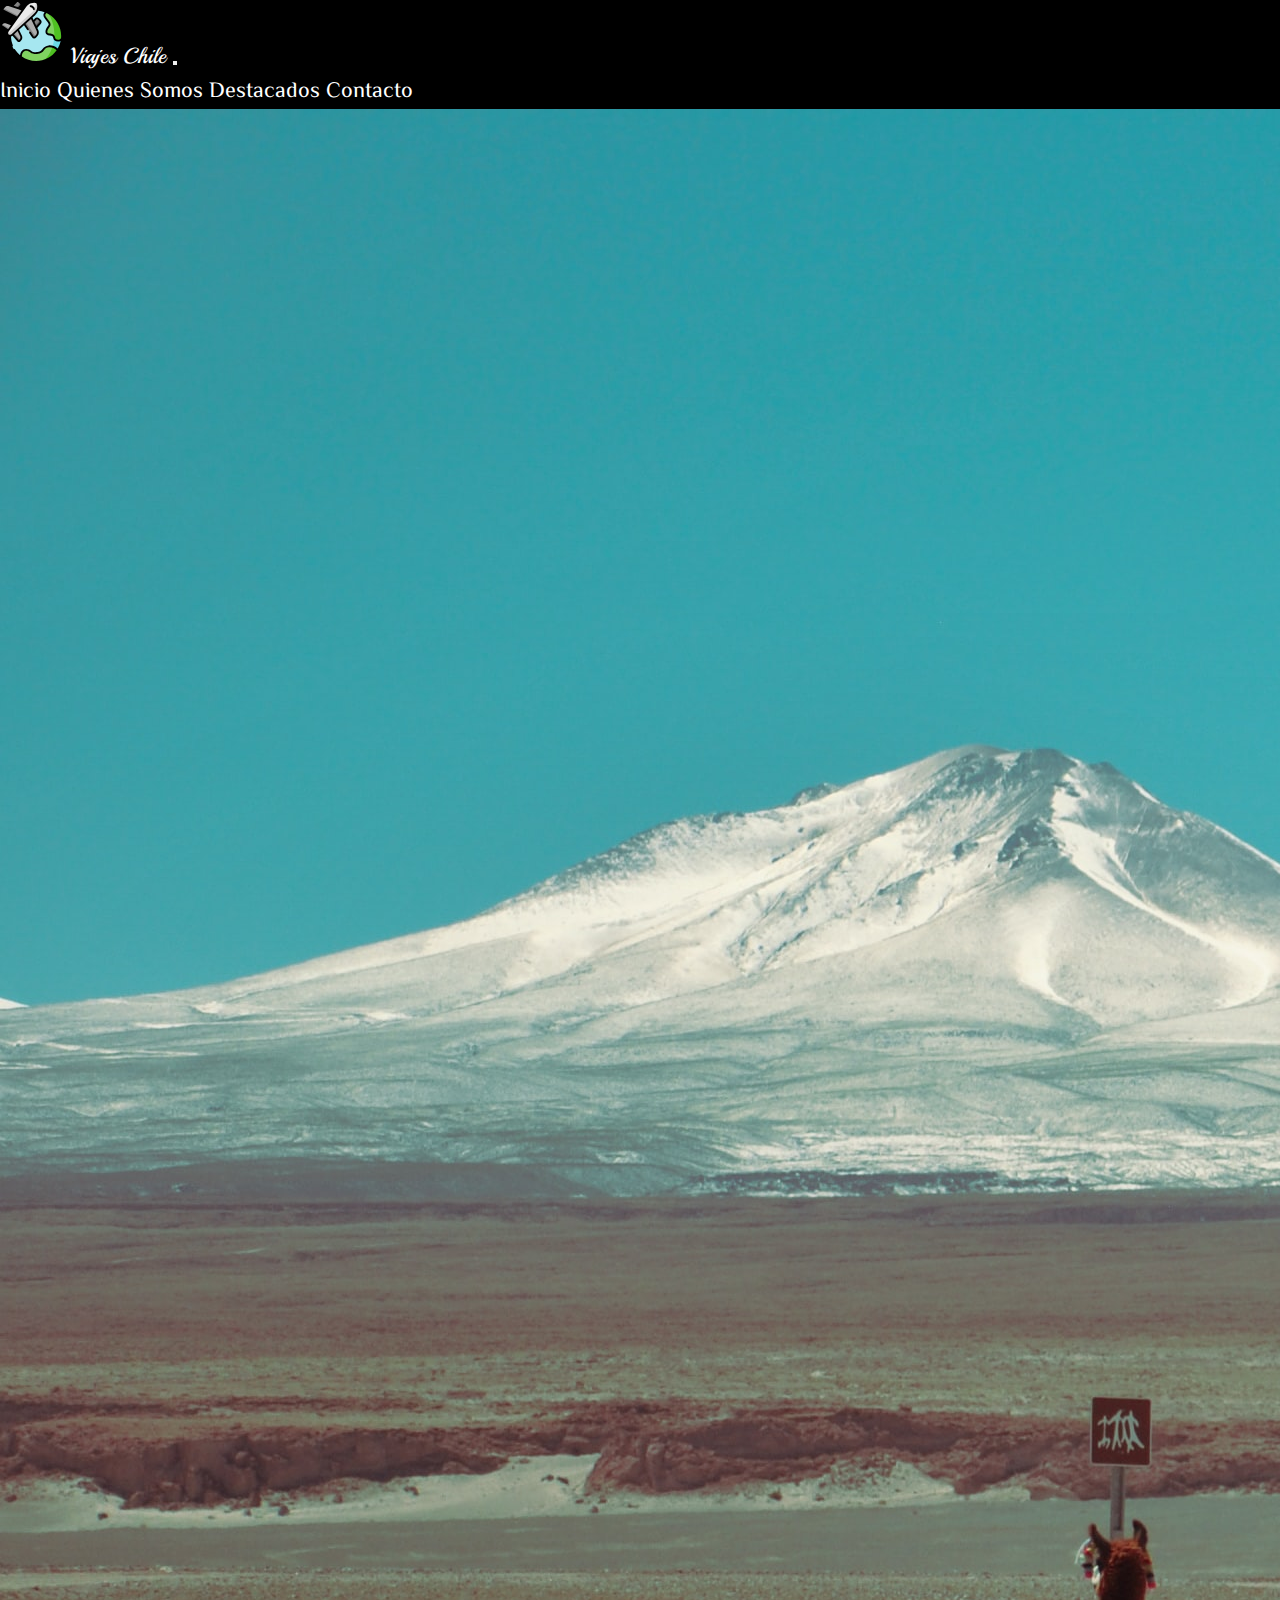
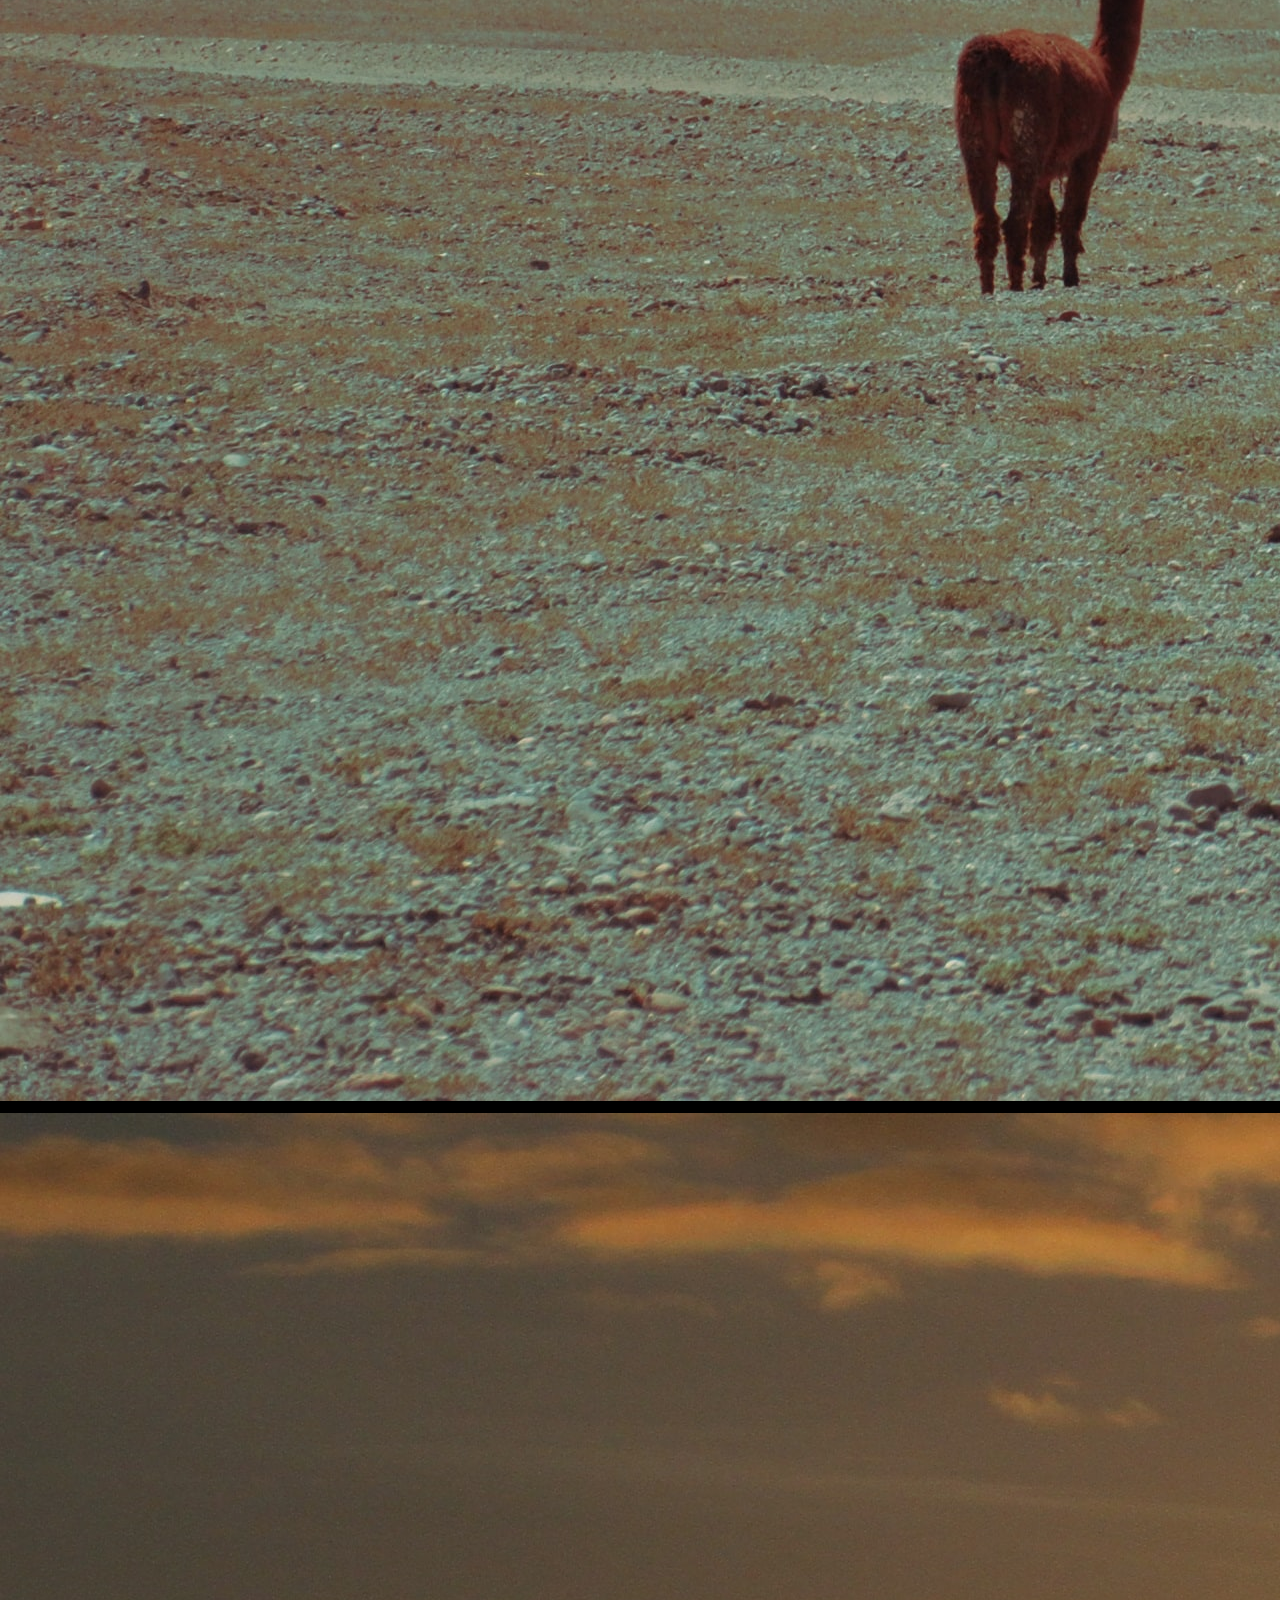
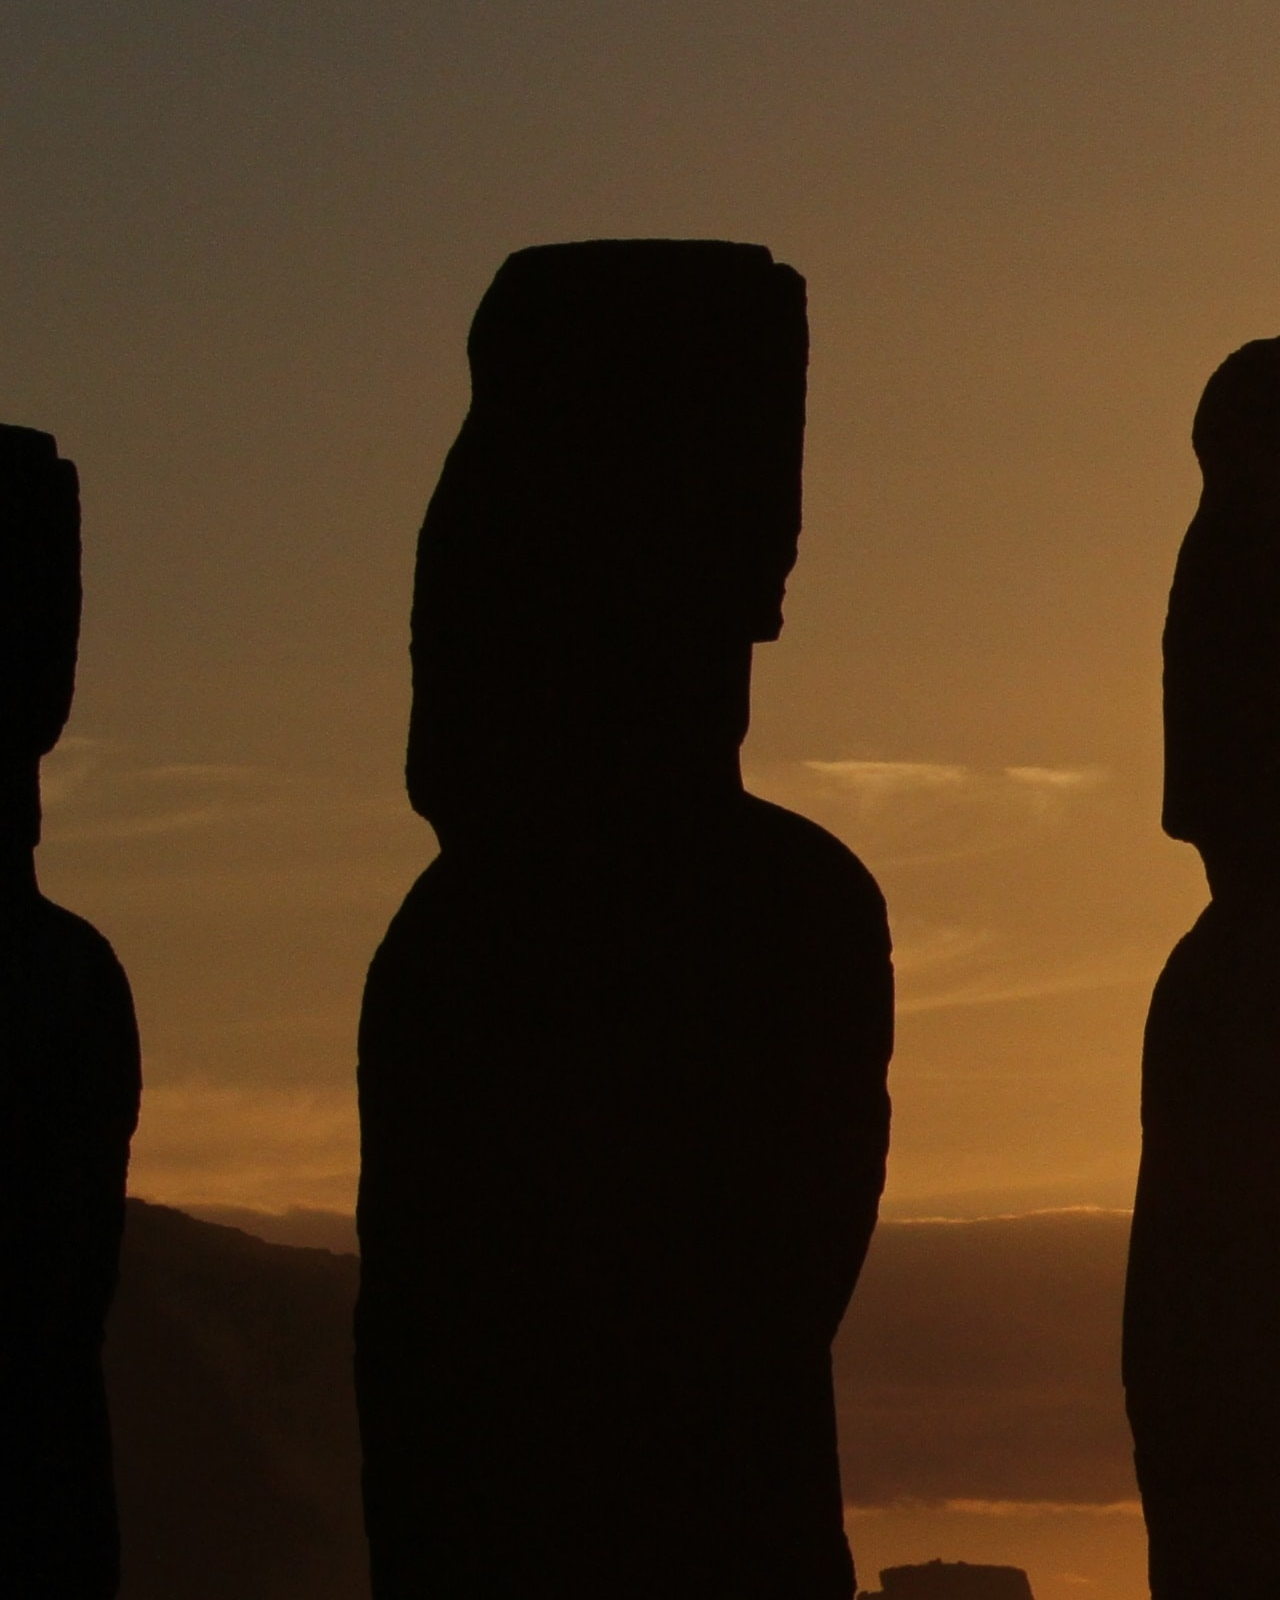
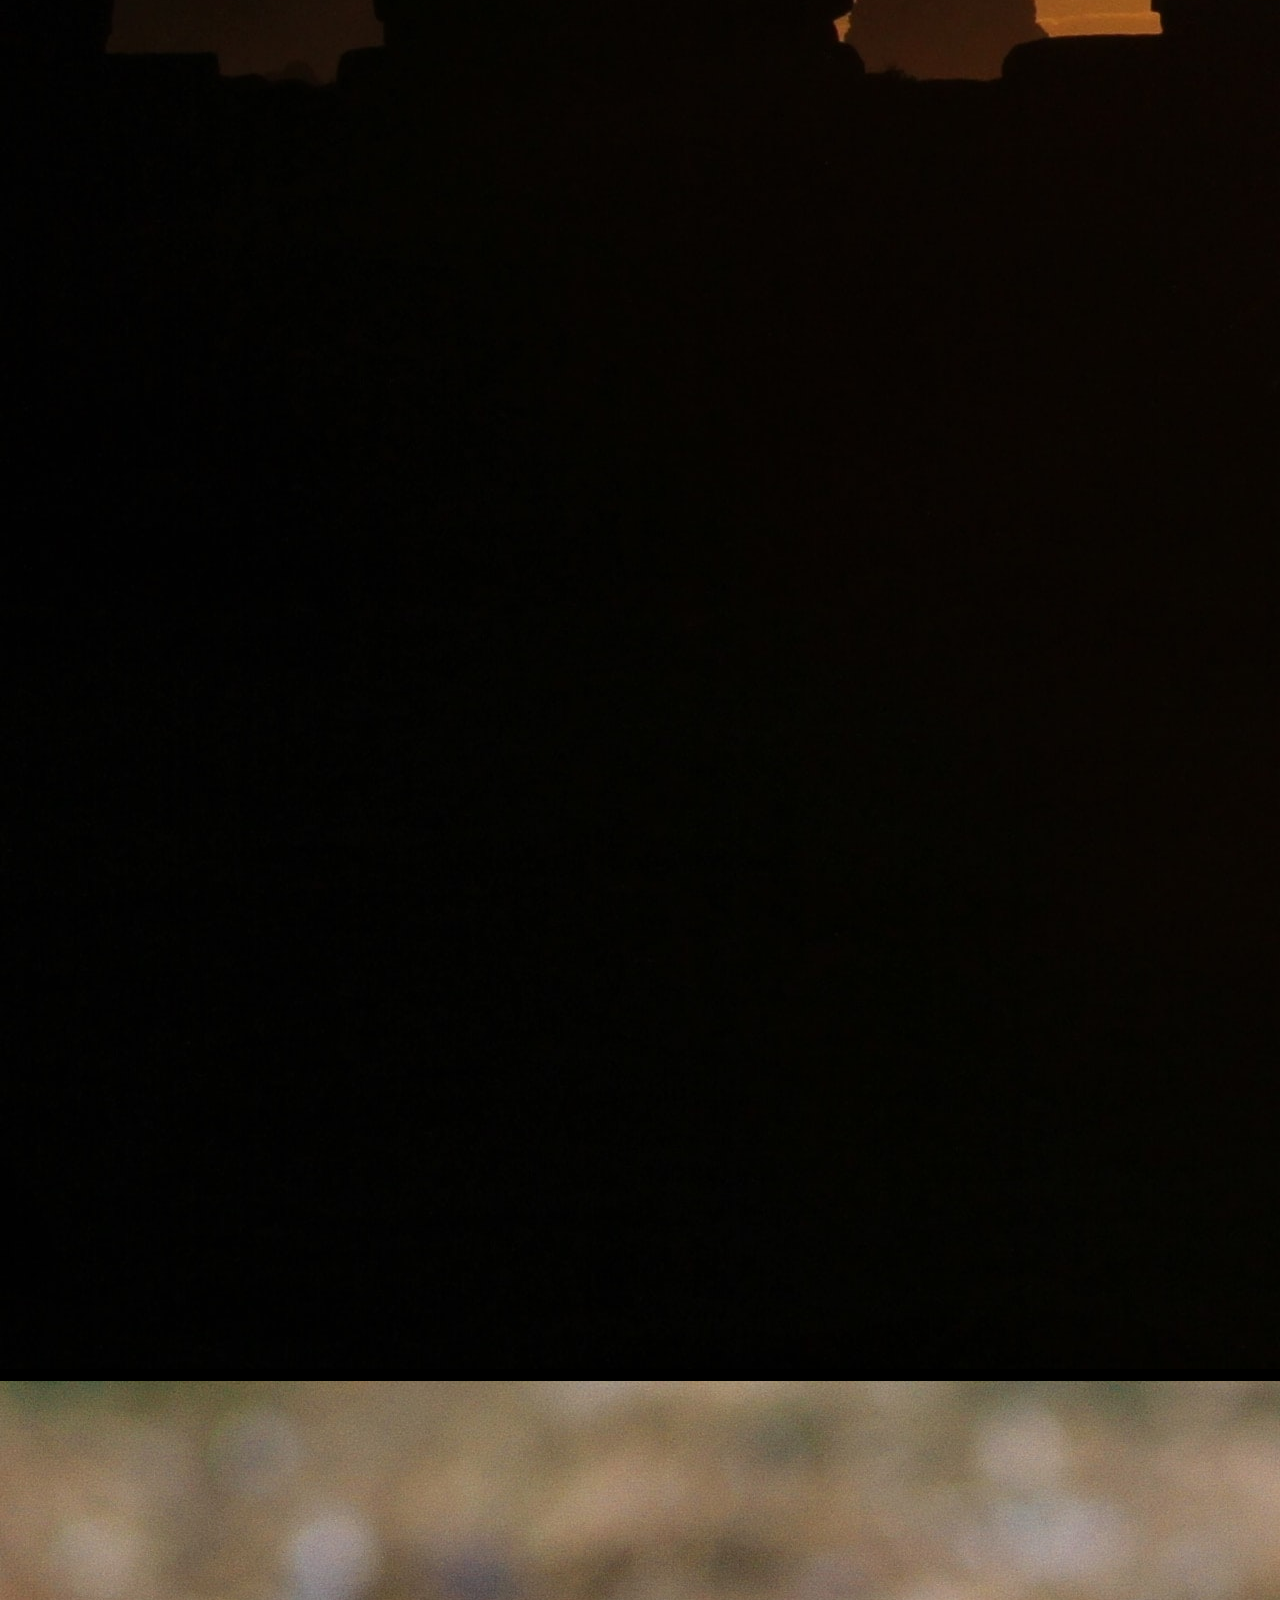
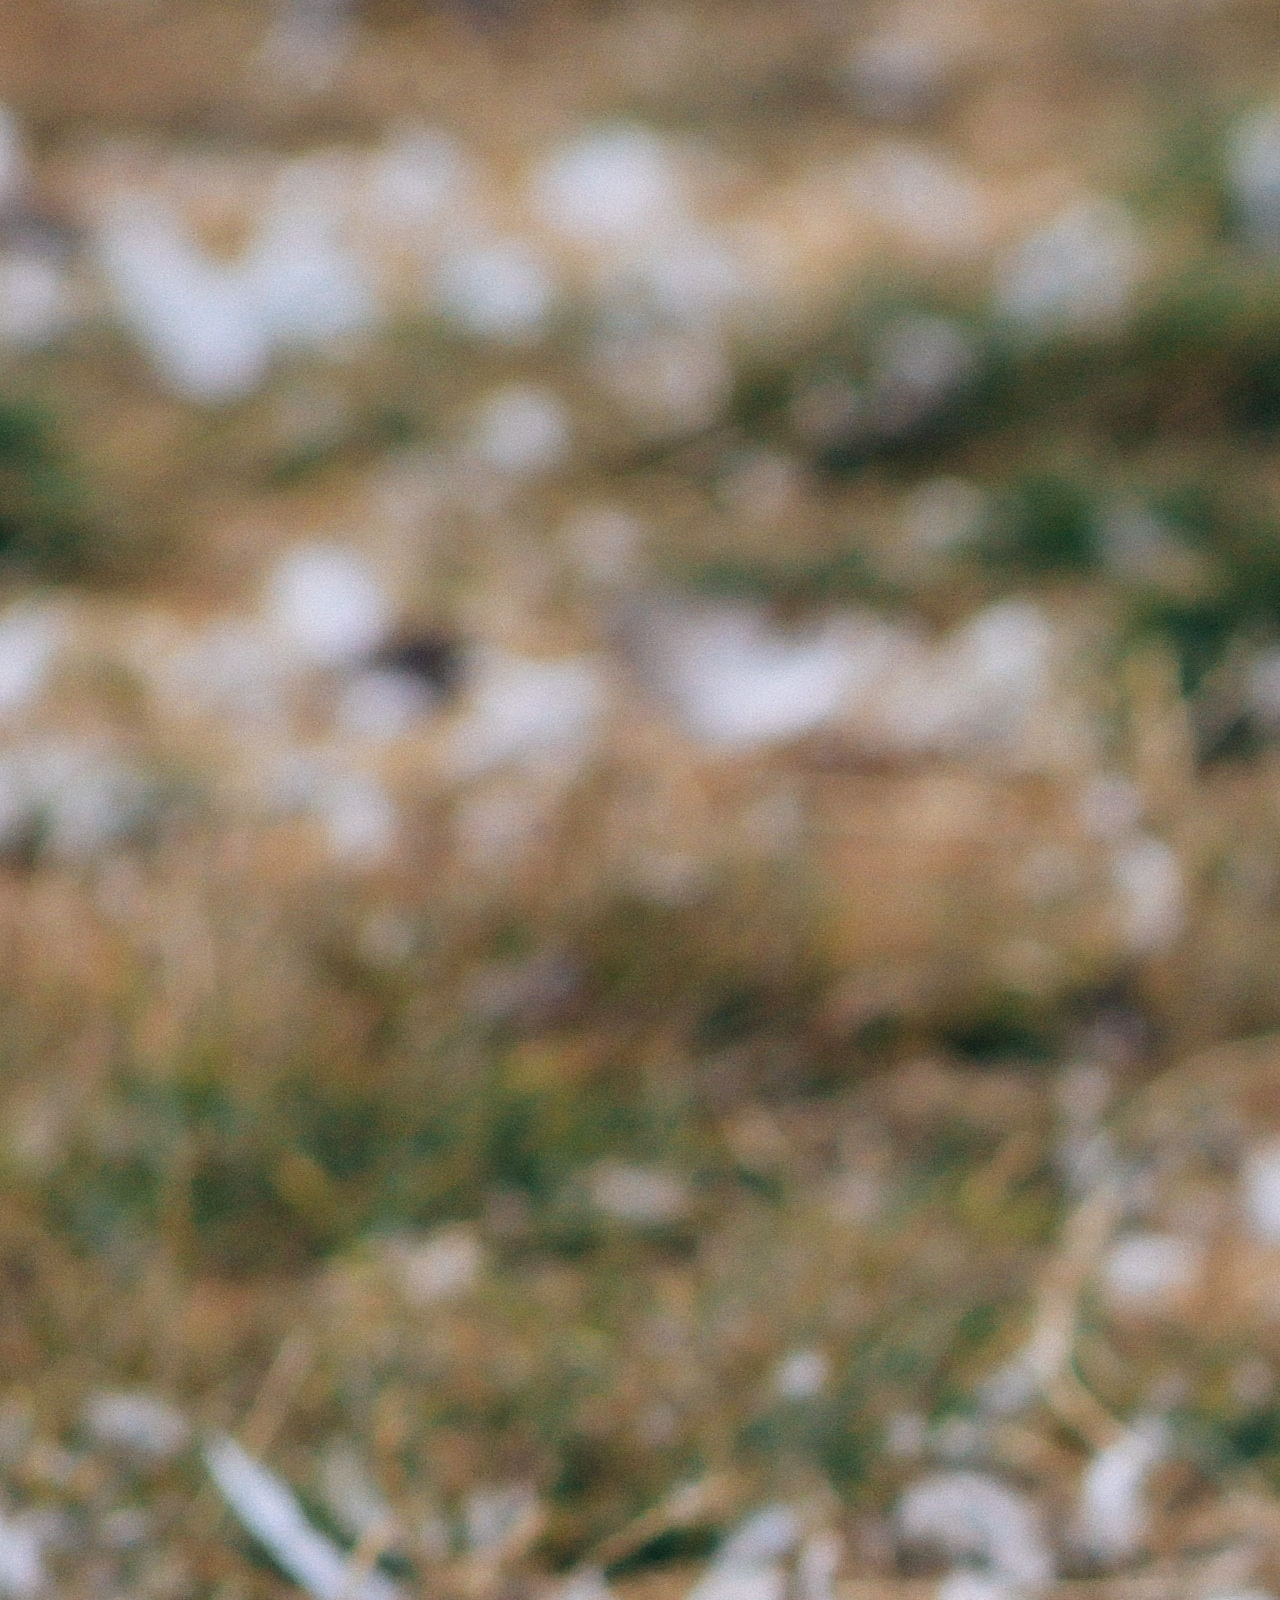
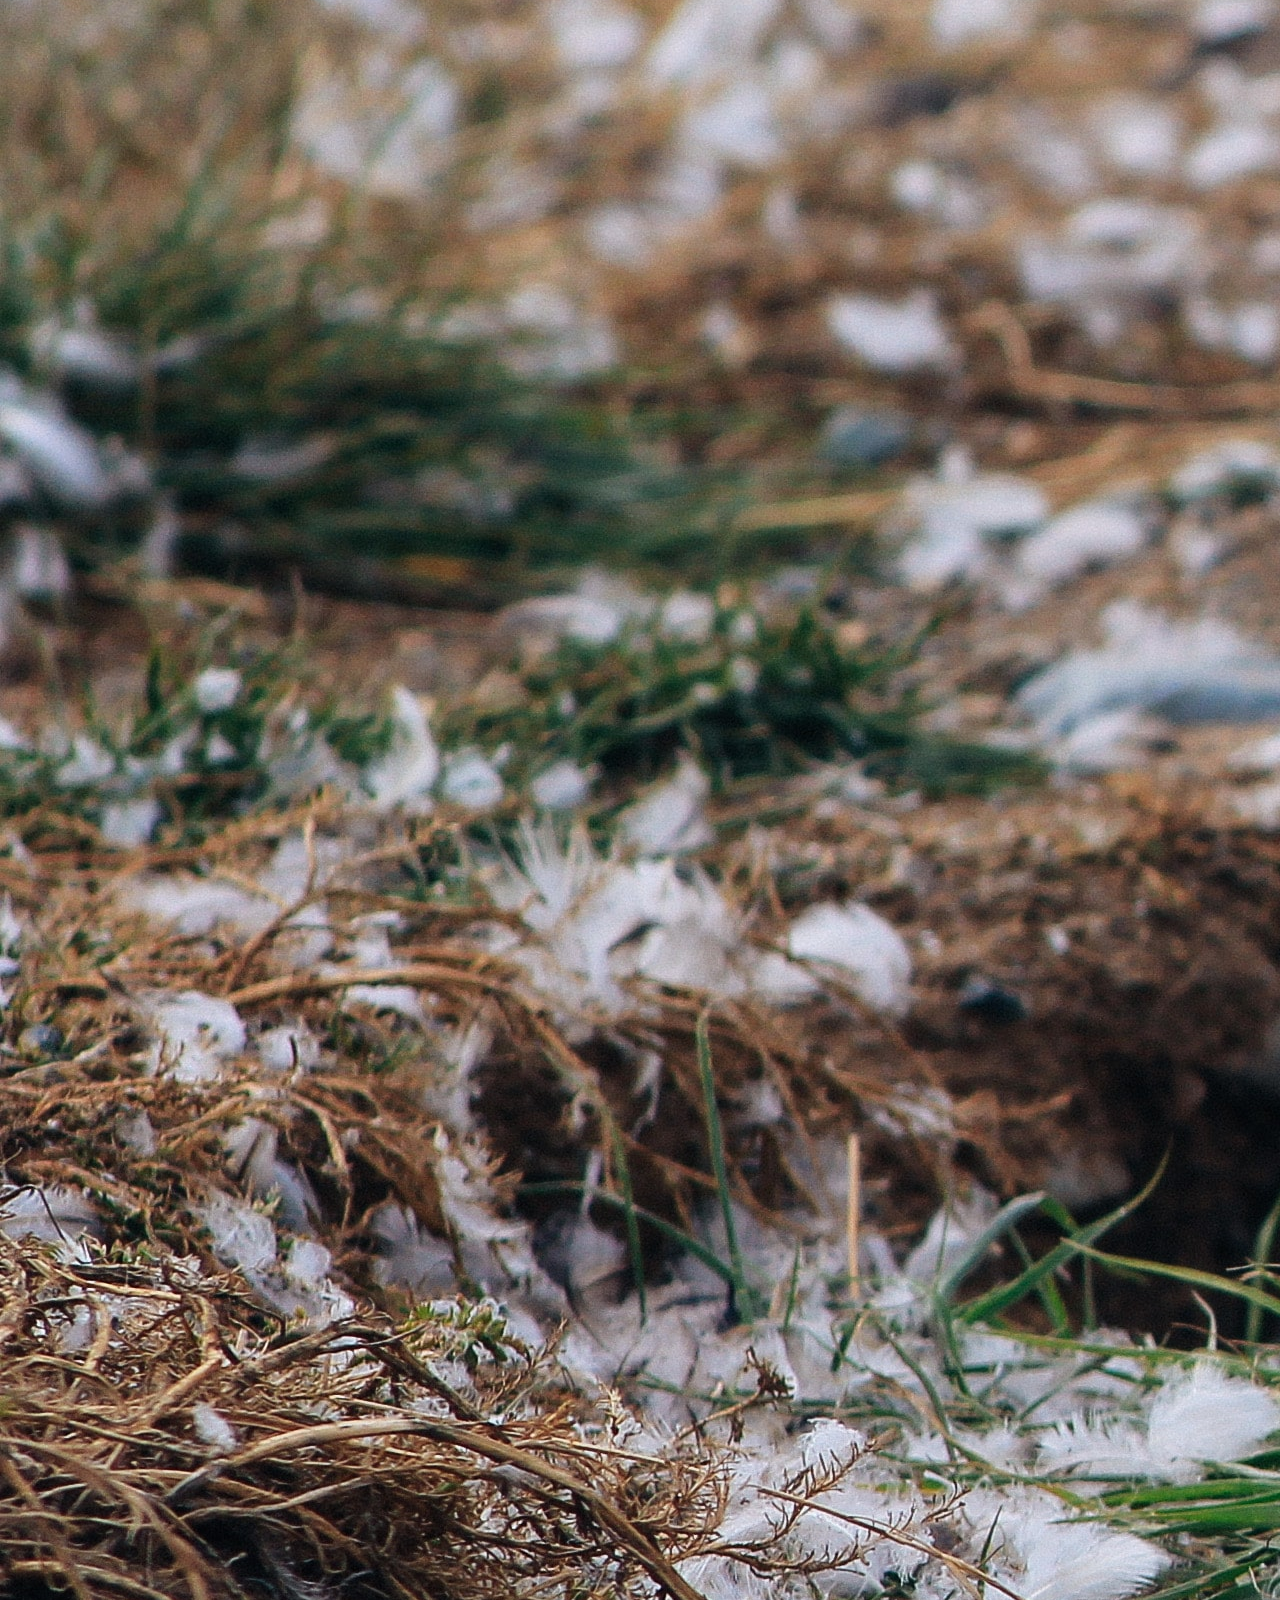
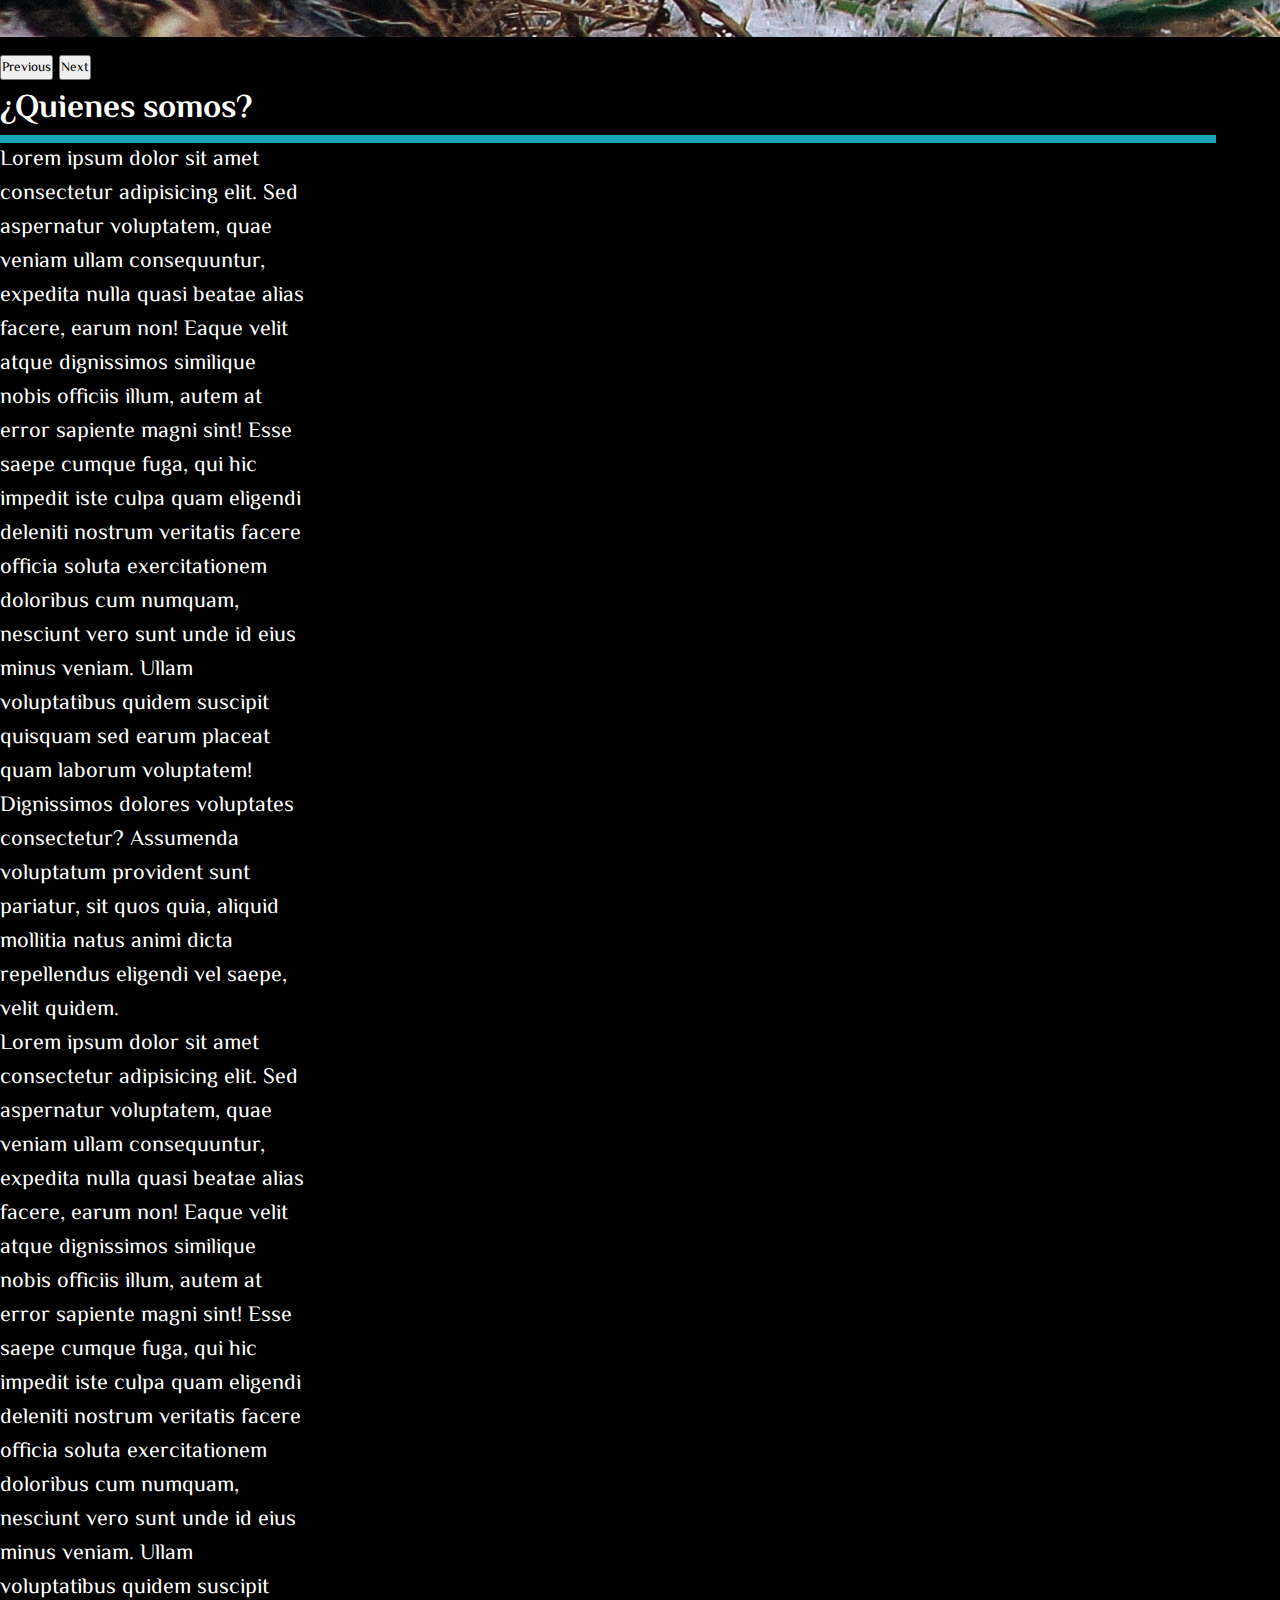
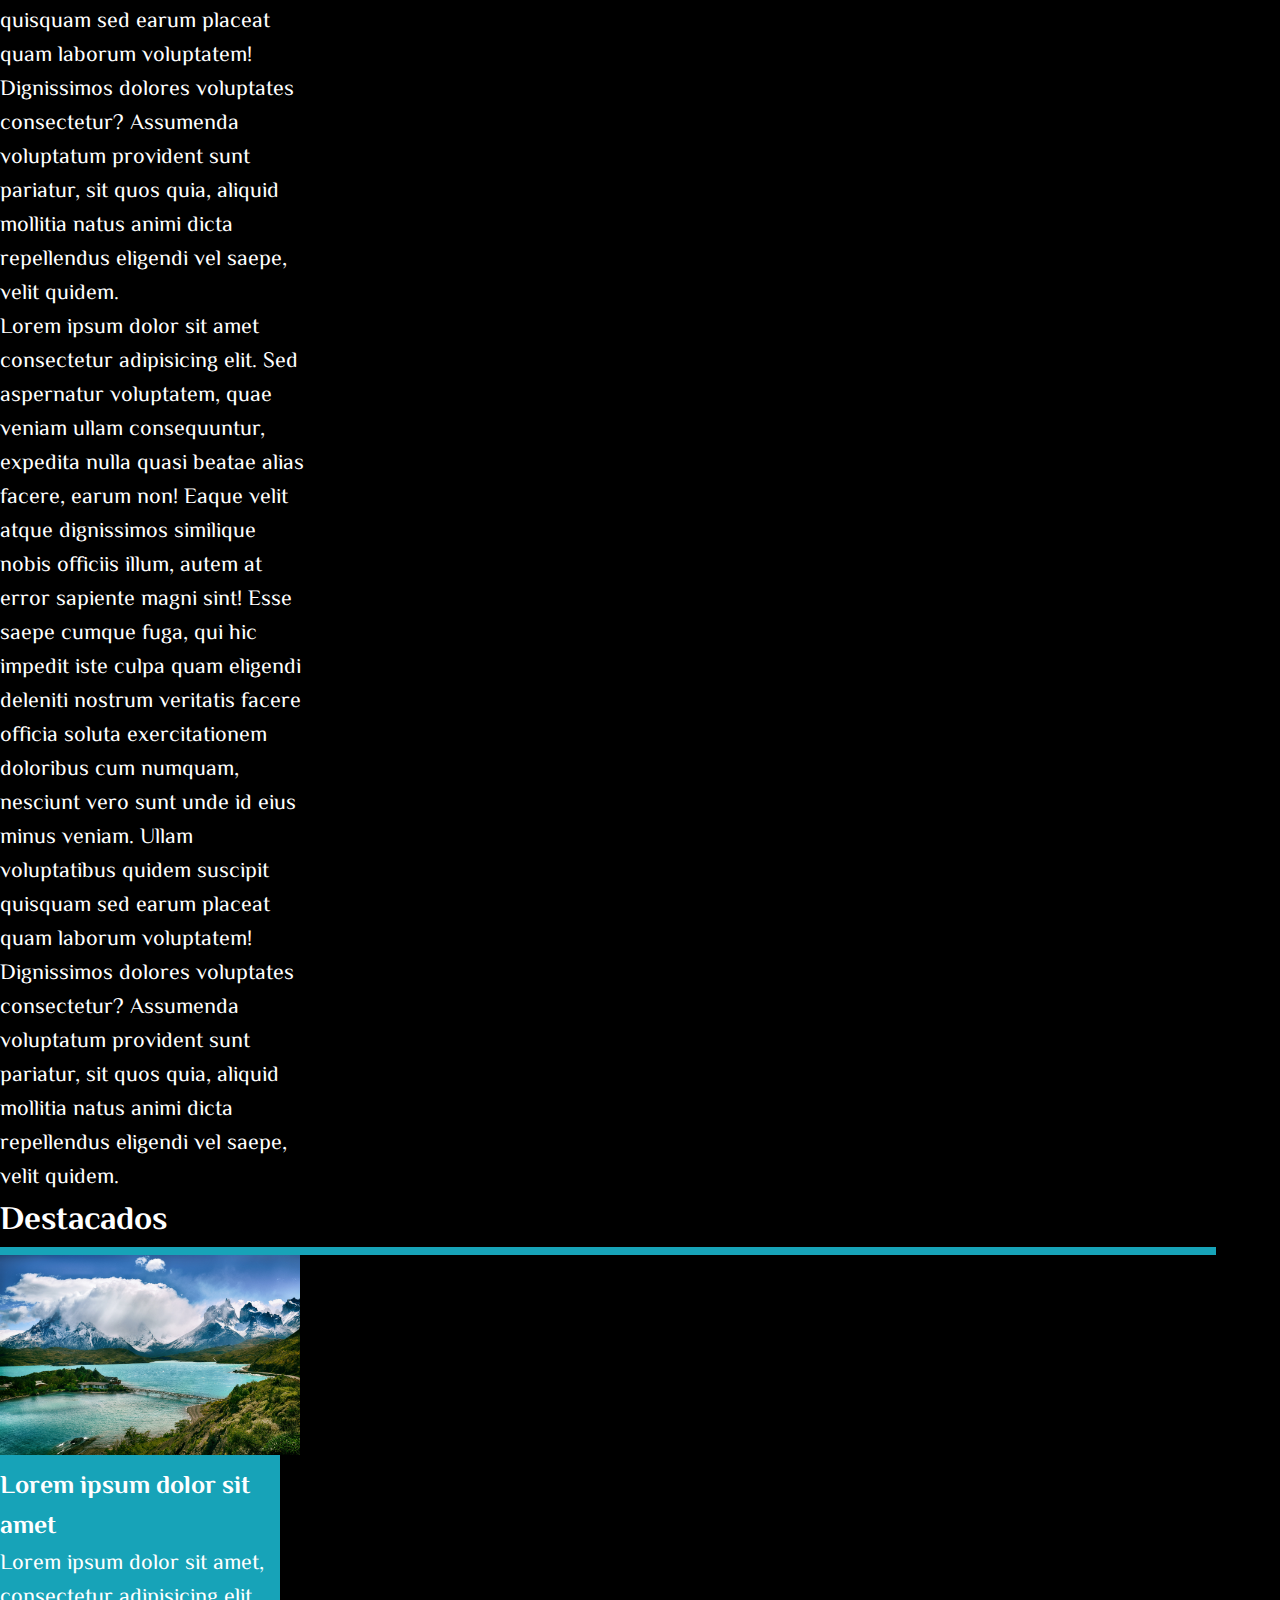
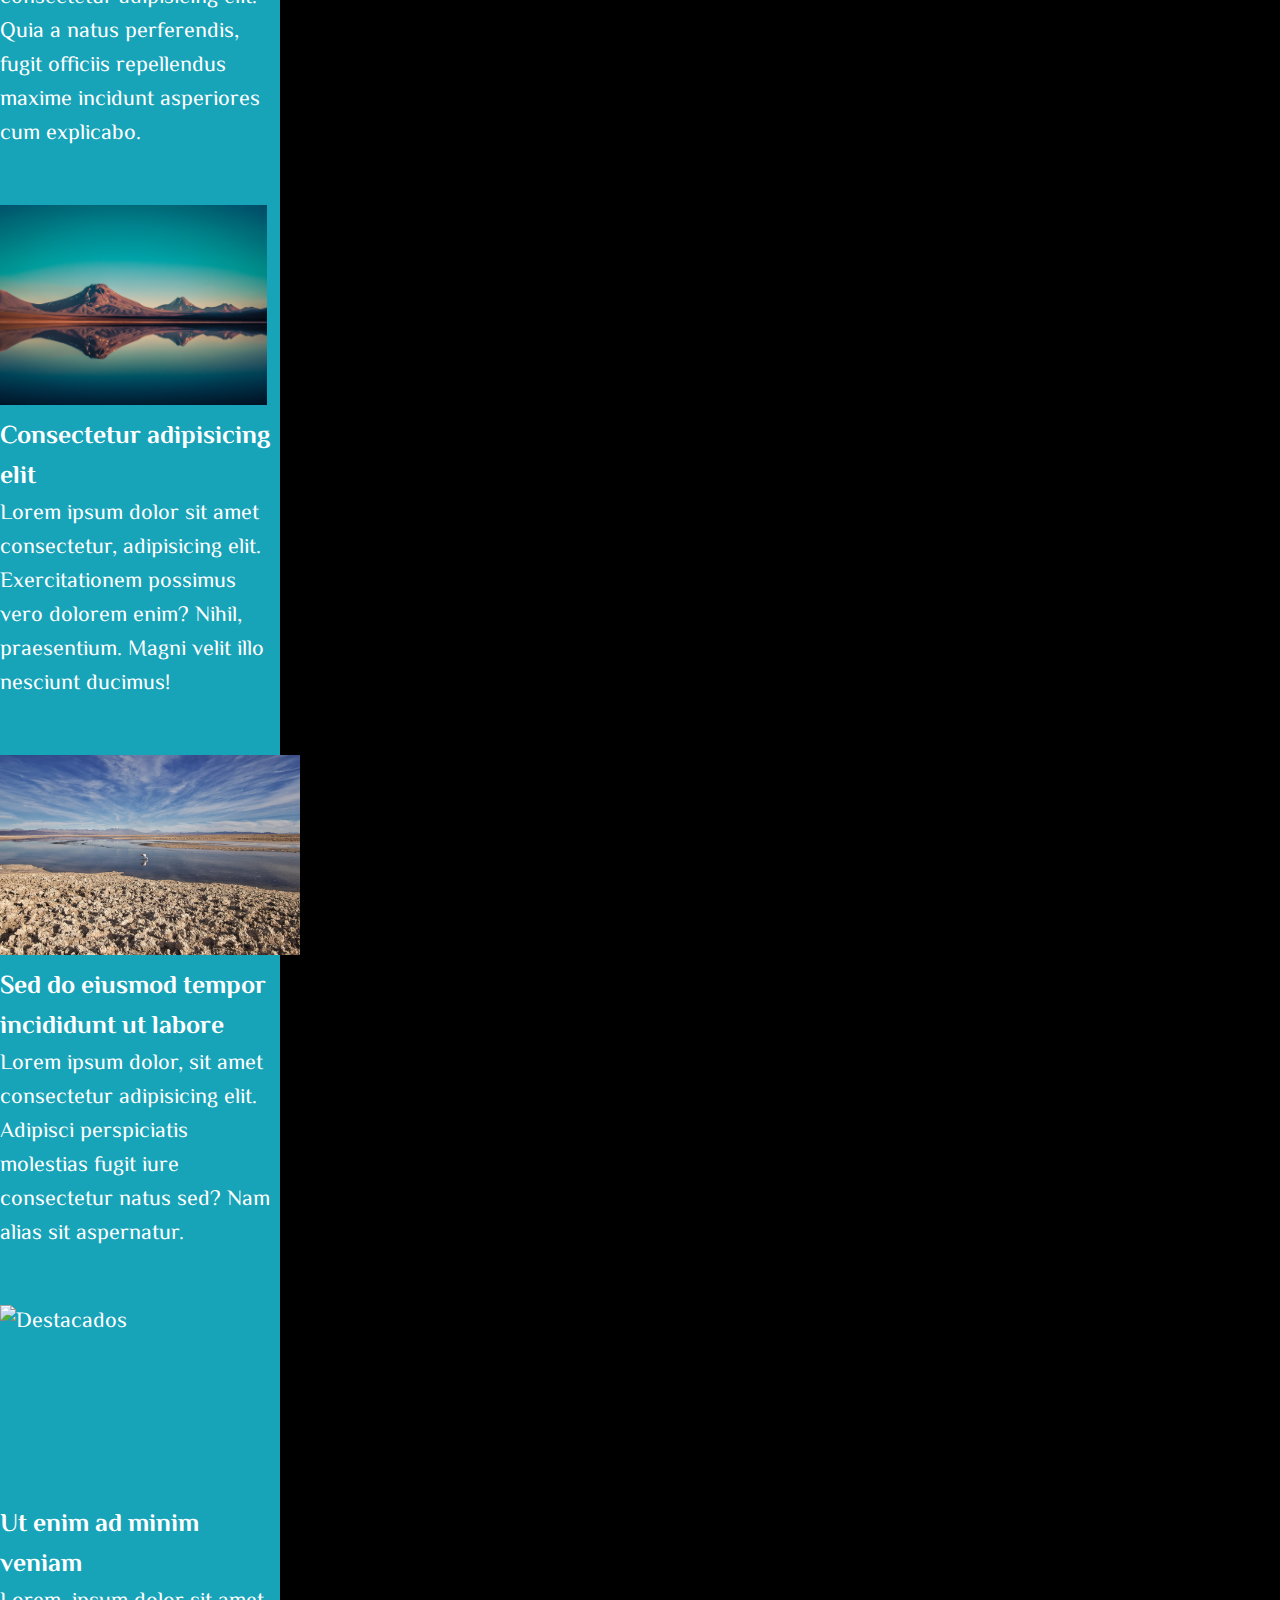
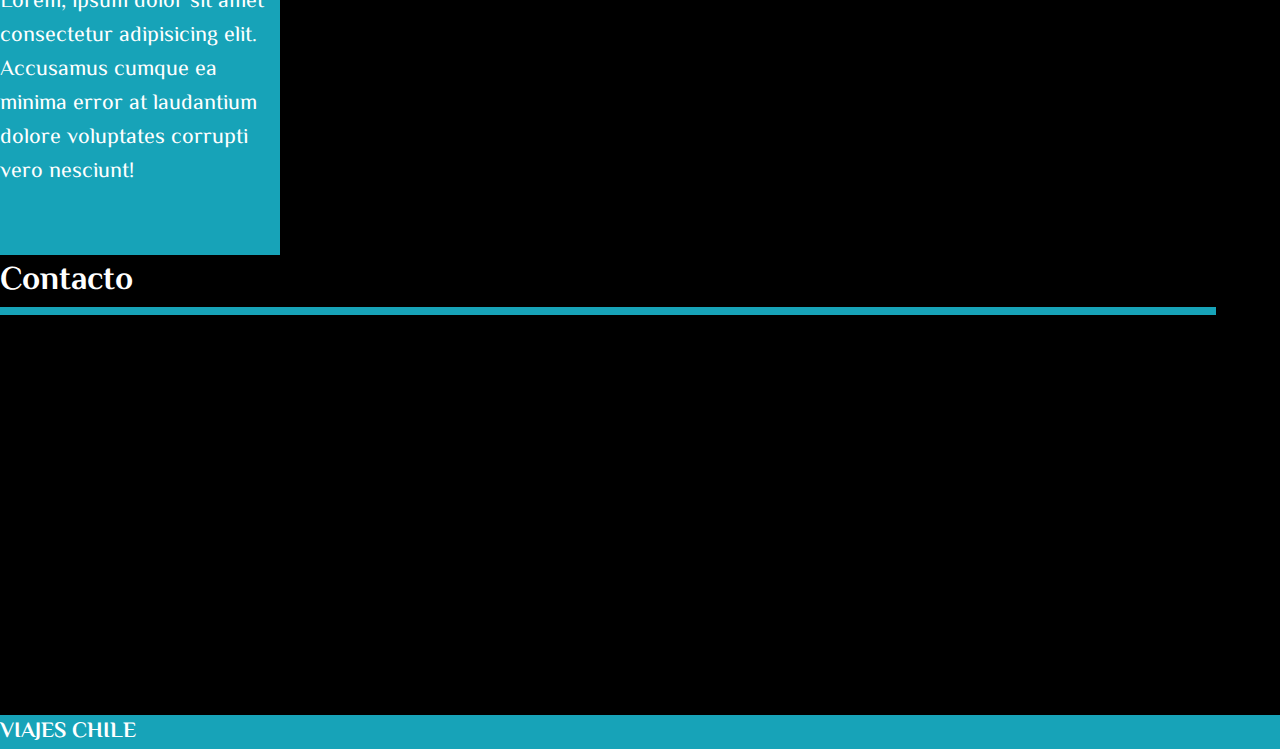
==== commit e65cbd00: "Arregle las cartas y mejore la navbar con jquery" ====
--- a/index.html
+++ b/index.html
@@ -6,10 +6,14 @@
     <meta name="viewport" content="width=device-width, initial-scale=1.0">
     <!-- Bootstrap 5.1.3 -->
     <link href="https://cdn.jsdelivr.net/npm/bootstrap@5.1.3/dist/css/bootstrap.min.css" rel="stylesheet" integrity="sha384-1BmE4kWBq78iYhFldvKuhfTAU6auU8tT94WrHftjDbrCEXSU1oBoqyl2QvZ6jIW3" crossorigin="anonymous">
-    <!-- Google Fonts -->
-    
+    <!-- Google Fonts: El Messiri (400, 700), Playball (400) -->
+    <link rel="preconnect" href="https://fonts.googleapis.com">
+    <link rel="preconnect" href="https://fonts.gstatic.com" crossorigin>
+    <link href="https://fonts.googleapis.com/css2?family=El+Messiri:wght@400;700&family=Playball&display=swap" rel="stylesheet">
     <!-- Font Awesome -->
     <script src="https://kit.fontawesome.com/c285f9db4f.js" crossorigin="anonymous"></script>
+    <!-- jQuery 3.6.0 -->
+    <script src="https://code.jquery.com/jquery-3.6.0.min.js" integrity="sha256-/xUj+3OJU5yExlq6GSYGSHk7tPXikynS7ogEvDej/m4=" crossorigin="anonymous"></script>
     <!-- Local Stylesheet -->
     <link rel="stylesheet" href="assets/css/style.css">
     <title>Viajes Chile</title>
@@ -17,7 +21,7 @@
 <body>
     <header class="header">
         <!-- Navbar -->
-        <nav id="inicio" class="navbar navbar-dark navbar-expand-md position-absolute w-100 top-0 px-sm-2 px-md-5 bg-transparent d-flex align-items-center">
+        <nav id="inicio" class="navbar navbar-dark navbar-expand-lg fixed-top w-100 top-0 px-sm-2 px-md-5 d-flex align-items-center">
             <div class="container-fluid">
                 <!-- Navigation bar icon/brand -->
                 <a href="#" class="navbar-brand">
@@ -31,10 +35,10 @@
                 <!-- Navigation menu -->
                 <div class="collapse navbar-collapse navbar-nav" id="navbarToggleExternalContent">
                     <div class="bg-transparent ms-auto rounded-bottom">
-                        <a class="nav-link p-2 d-md-inline-block active" href="#inicio">Inicio</a>
-                        <a class="nav-link p-2 d-md-inline-block px-md-2 my-md-0" href="#presentacion">Quienes Somos</a>
-                        <a class="nav-link p-2 d-md-inline-block px-md-2 my-md-0" href="#destacados">Destacados</a>
-                        <a class="nav-link p-2 d-md-inline-block" href="#contacto">Contacto</a>
+                        <a class="nav-link p-2 d-lg-inline-block active" href="#inicio">Inicio</a>
+                        <a class="nav-link p-2 d-lg-inline-block px-md-2 my-md-0" href="#presentacion">Quienes Somos</a>
+                        <a class="nav-link p-2 d-lg-inline-block px-md-2 my-md-0" href="#destacados">Destacados</a>
+                        <a class="nav-link p-2 d-lg-inline-block" href="#contacto">Contacto</a>
                     </div>
                 </div>
             </div>
@@ -70,15 +74,15 @@
             <!-- Parrafos presentacion -->
             <div class="presentacion w-90 mx-auto row gap-4 justify-content-center mb-5">
                 <div class="presentacion__carta col-sm p-0">
-                    <div class="bg-viajes py-1 d-flex"><i class="fs-1 fas fa-plane"></i></div>
+                    <div class="bg-viajes mb-2 py-1 d-flex"><i class="fs-1 fas fa-plane"></i></div>
                     <p class="presentacion__parrafo">Lorem ipsum dolor sit amet consectetur adipisicing elit. Sed aspernatur voluptatem, quae veniam ullam consequuntur, expedita nulla quasi beatae alias facere, earum non! Eaque velit atque dignissimos similique nobis officiis illum, autem at error sapiente magni sint! Esse saepe cumque fuga, qui hic impedit iste culpa quam eligendi deleniti nostrum veritatis facere officia soluta exercitationem doloribus cum numquam, nesciunt vero sunt unde id eius minus veniam. Ullam voluptatibus quidem suscipit quisquam sed earum placeat quam laborum voluptatem! Dignissimos dolores voluptates consectetur? Assumenda voluptatum provident sunt pariatur, sit quos quia, aliquid mollitia natus animi dicta repellendus eligendi vel saepe, velit quidem.</p>
                 </div>
                 <div class="presentacion__carta col-sm p-0">
                     <p class="presentacion__parrafo">Lorem ipsum dolor sit amet consectetur adipisicing elit. Sed aspernatur voluptatem, quae veniam ullam consequuntur, expedita nulla quasi beatae alias facere, earum non! Eaque velit atque dignissimos similique nobis officiis illum, autem at error sapiente magni sint! Esse saepe cumque fuga, qui hic impedit iste culpa quam eligendi deleniti nostrum veritatis facere officia soluta exercitationem doloribus cum numquam, nesciunt vero sunt unde id eius minus veniam. Ullam voluptatibus quidem suscipit quisquam sed earum placeat quam laborum voluptatem! Dignissimos dolores voluptates consectetur? Assumenda voluptatum provident sunt pariatur, sit quos quia, aliquid mollitia natus animi dicta repellendus eligendi vel saepe, velit quidem.</p>
-                    <div class="bg-viajes py-1 d-flex"><i class="fs-1 fas fa-mountain"></i></div>
+                    <div class="bg-viajes mt-2 py-1 d-flex"><i class="fs-1 fas fa-mountain"></i></div>
                 </div>
                 <div class="presentacion__carta col-sm p-0">
-                    <div class="bg-viajes py-1 d-flex"><i class="fs-1 fas fa-route"></i></div>
+                    <div class="bg-viajes mb-2 py-1 d-flex"><i class="fs-1 fas fa-route"></i></div>
                     <p class="presentacion__parrafo">Lorem ipsum dolor sit amet consectetur adipisicing elit. Sed aspernatur voluptatem, quae veniam ullam consequuntur, expedita nulla quasi beatae alias facere, earum non! Eaque velit atque dignissimos similique nobis officiis illum, autem at error sapiente magni sint! Esse saepe cumque fuga, qui hic impedit iste culpa quam eligendi deleniti nostrum veritatis facere officia soluta exercitationem doloribus cum numquam, nesciunt vero sunt unde id eius minus veniam. Ullam voluptatibus quidem suscipit quisquam sed earum placeat quam laborum voluptatem! Dignissimos dolores voluptates consectetur? Assumenda voluptatum provident sunt pariatur, sit quos quia, aliquid mollitia natus animi dicta repellendus eligendi vel saepe, velit quidem.</p>
                 </div>
             </div>
@@ -89,8 +93,8 @@
             <h2 id="destacados" class="text-center">Destacados</h2>
             <hr class="rounded-pill mx-auto">
             <!-- Cartas -->
-            <div class="cards row justify-content-center gap-4 mx-auto w-90">
-                <div class="card col col-md-3 bg-viajes p-0">
+            <div class="cards row justify-content-center gap-4 mx-auto">
+                <div class="card col bg-viajes p-0">
                     <img src="assets/img/card1.jpg" alt="Destacados" class="card-img-top w-100">
                     <div class="card-header">
                         <h3 class="card-title">Lorem ipsum dolor sit amet</h3>
@@ -99,7 +103,7 @@
                         <p class="card-text">Lorem ipsum dolor sit amet, consectetur adipisicing elit. Quia a natus perferendis, fugit officiis repellendus maxime incidunt asperiores cum explicabo.</p>
                     </div>
                 </div>
-                <div class="card col col-md-3 bg-viajes p-0">
+                <div class="card col bg-viajes p-0">
                     <img src="assets/img/card2.jpg" alt="Destacados" class="card-img-top w-100">
                     <div class="card-header">
                         <h3 class="card-title">Consectetur adipisicing elit</h3>
@@ -108,7 +112,7 @@
                         <p class="card-text">Lorem ipsum dolor sit amet consectetur, adipisicing elit. Exercitationem possimus vero dolorem enim? Nihil, praesentium. Magni velit illo nesciunt ducimus!</p>
                     </div>
                 </div>
-                <div class="card col col-md-3 bg-viajes p-0">
+                <div class="card col bg-viajes p-0">
                     <img src="assets/img/card3.jpg" alt="Destacados" class="card-img-top w-100">
                     <div class="card-header">
                         <h3 class="card-title">Sed do eiusmod tempor incididunt ut labore</h3>
@@ -117,7 +121,7 @@
                         <p class="card-text">Lorem ipsum dolor, sit amet consectetur adipisicing elit. Adipisci perspiciatis molestias fugit iure consectetur natus sed? Nam alias sit aspernatur.</p>
                     </div>
                 </div>
-                <div class="card col col-md-3 bg-viajes p-0">
+                <div class="card col bg-viajes p-0">
                     <img src="assets/img/card4.jpg" alt="Destacados" class="card-img-top w-100">
                     <div class="card-header">
                         <h3 class="card-title">Ut enim ad minim veniam</h3>
--- a/assets/css/style.css
+++ b/assets/css/style.css
@@ -2,10 +2,15 @@
     margin: 0;
     padding: 0;
     box-sizing: border-box;
+    font-family: 'El Messiri', 'Times New Roman', Times, serif;
 }
 
 :root {
     --viajes: #17A3B8;
+    --gradient: linear-gradient(
+        transparent,
+        #17A3B8,
+        #007989);
     font-size: 22px;
     scroll-behavior: smooth;
 }
@@ -40,12 +45,17 @@
 }
 
 .header {
-    background-image: url();
     position: relative;
 }
 .navbar {
-    top: 0;
     z-index: 1;
+    transition-duration: .5s;
+    -moz-transition-duration: .5s;
+    -webkit-transition-duration: .5s;
+}
+
+.navbar-brand {
+    font-family: 'Playball', 'Courier New', Courier, monospace;
 }
 
 .logo {
@@ -54,7 +64,7 @@
 }
 
 .carousel {
-    z-index: -1;
+    z-index: 0;
 }
 
 .presentacion__carta {
@@ -66,10 +76,14 @@
     width: 99%;
 }
 
+.cards {
+    width: fit-content;
+}
+
 .card {
     min-width: 280px;
     width: 20%;
-    max-width: 32rem;
+    max-width: 13rem;
 
     min-height: 25rem;
 }
@@ -81,6 +95,7 @@
 
 .footer__text {
     width: fit-content;
+    font-weight: 700;
 }
 a:hover {
     color: inherit;
